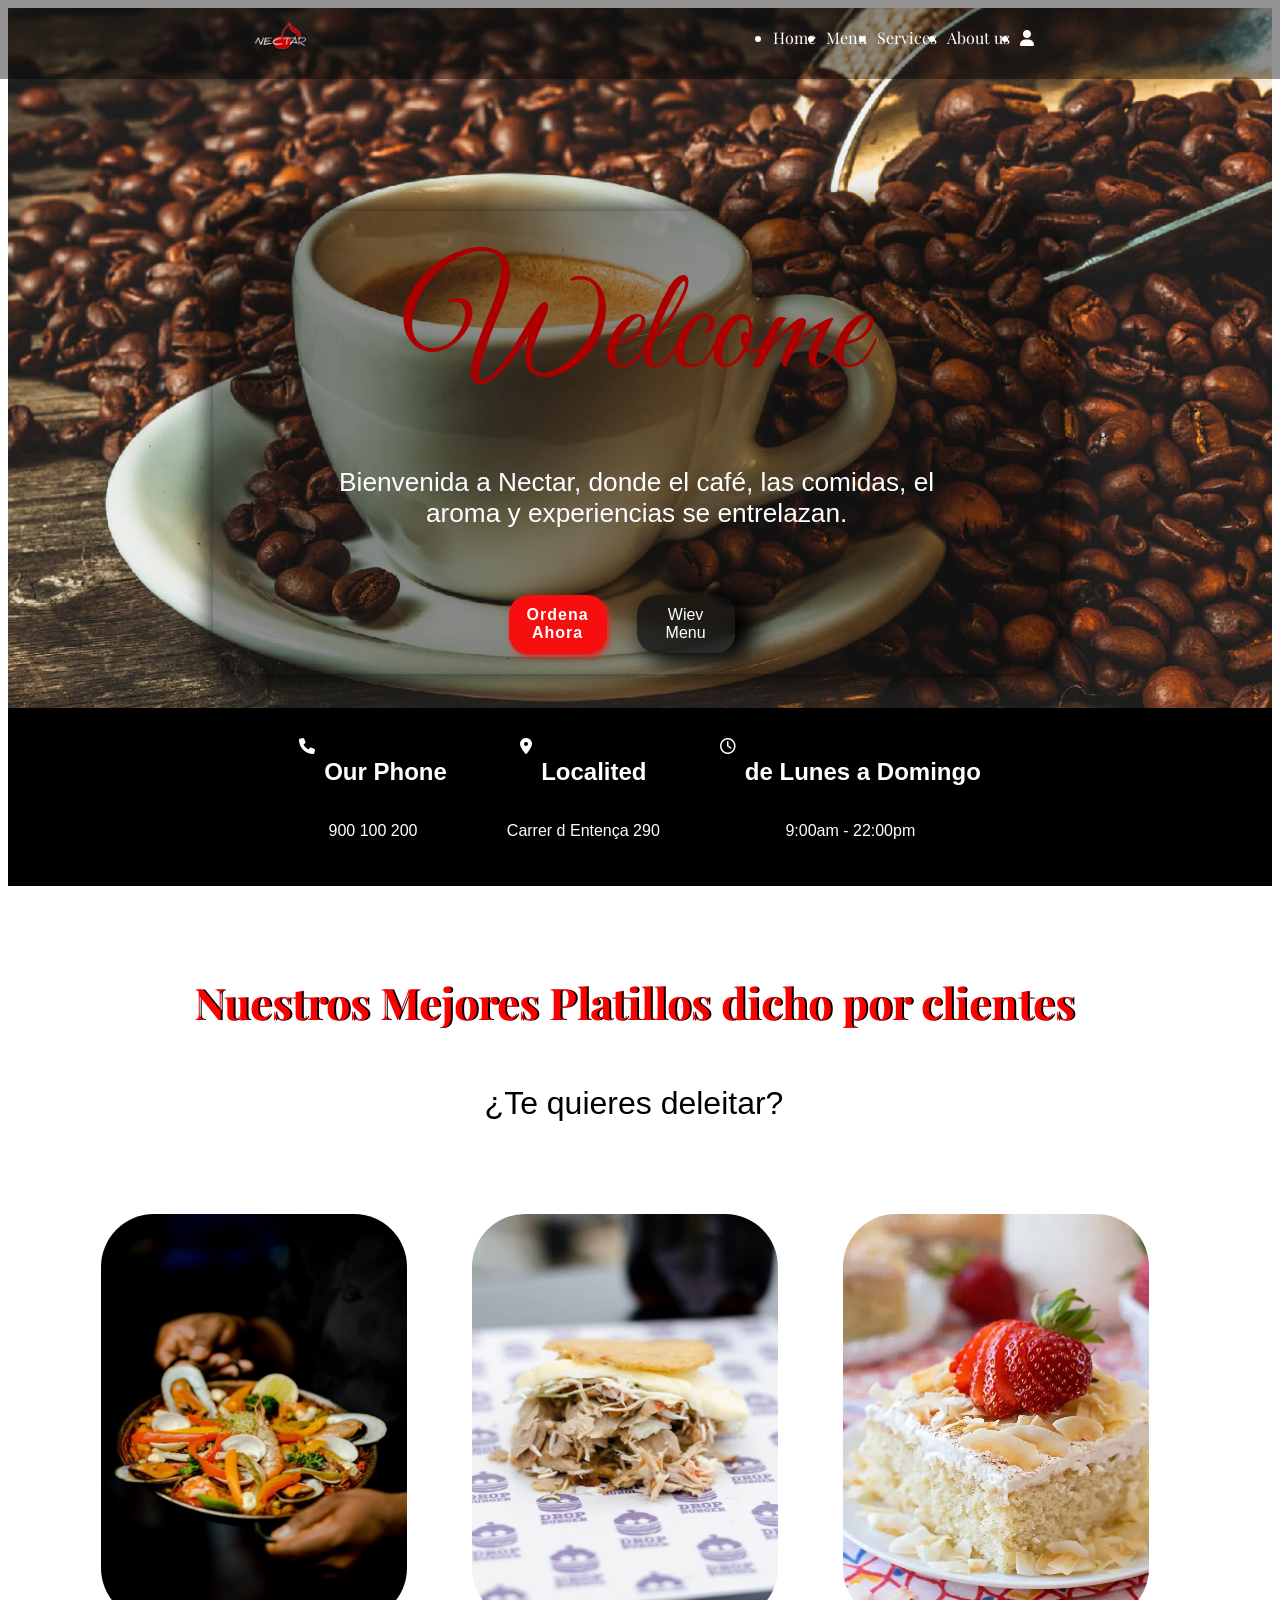
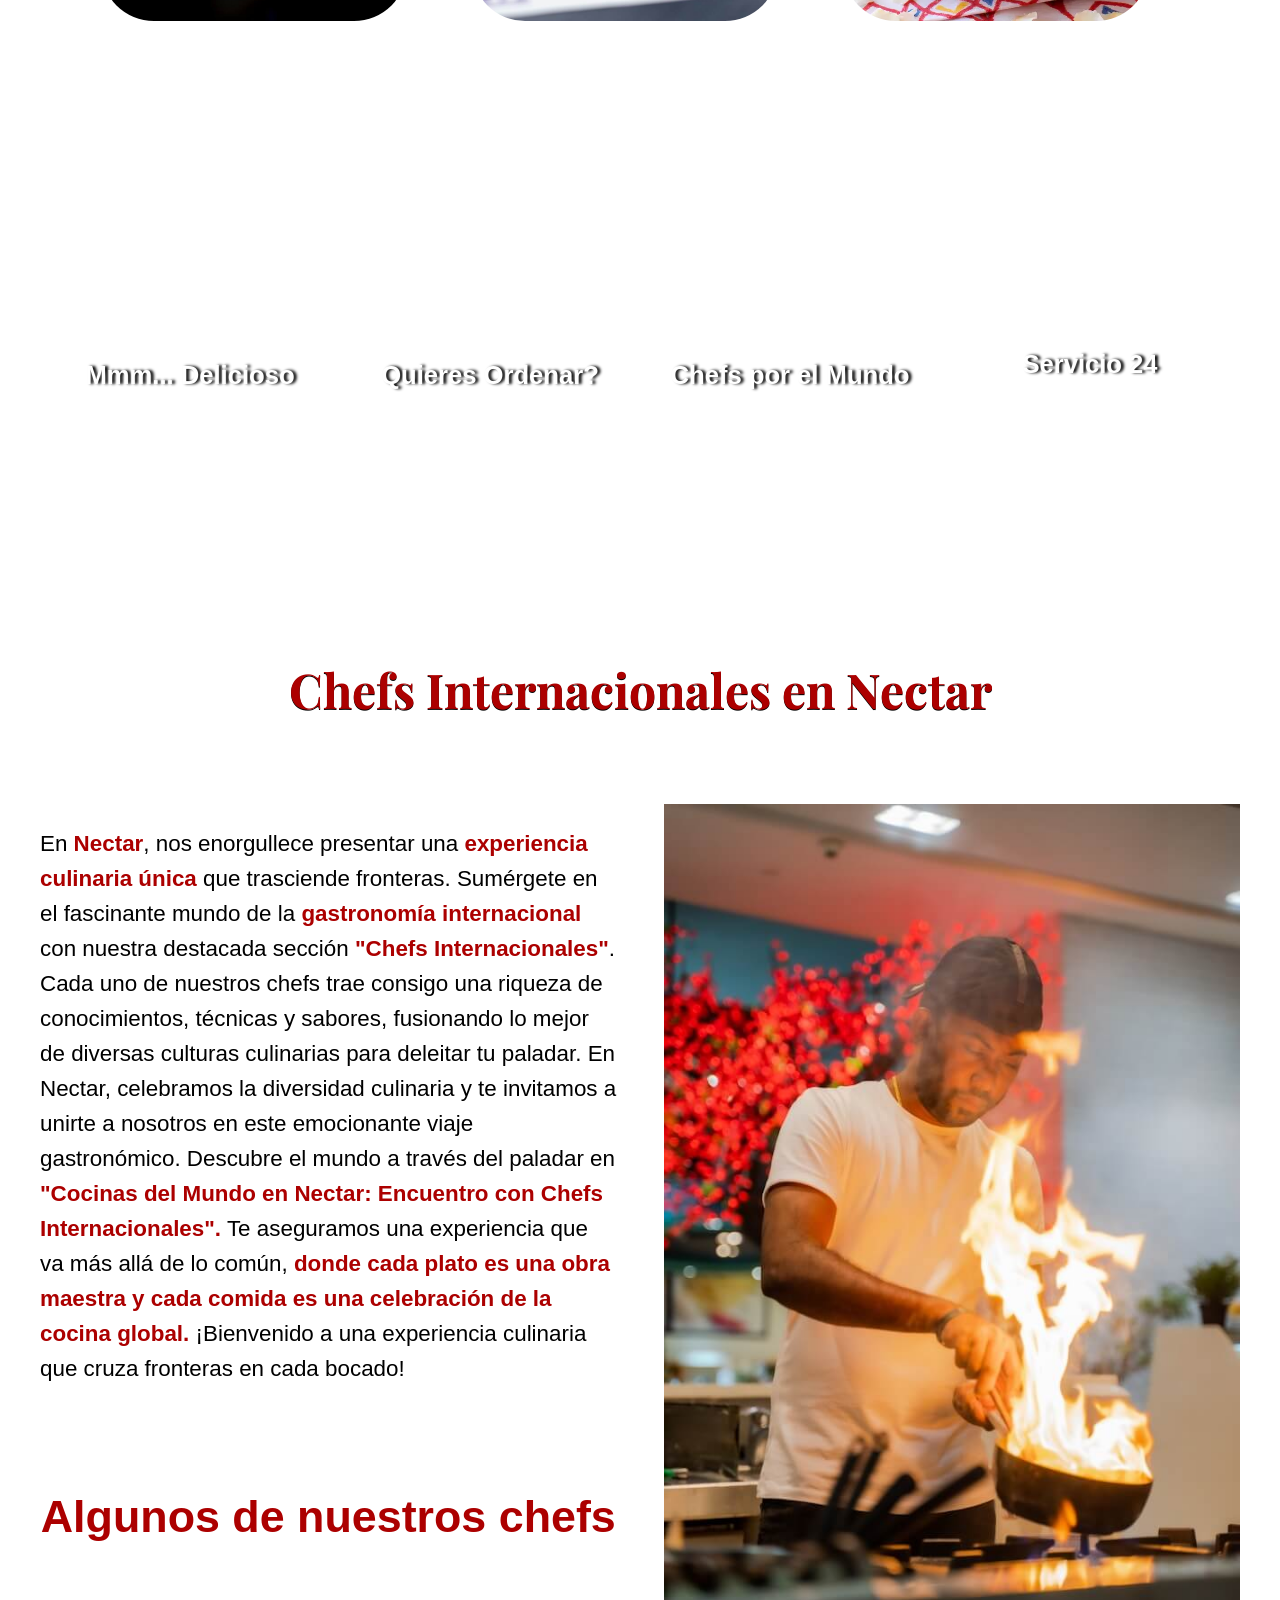
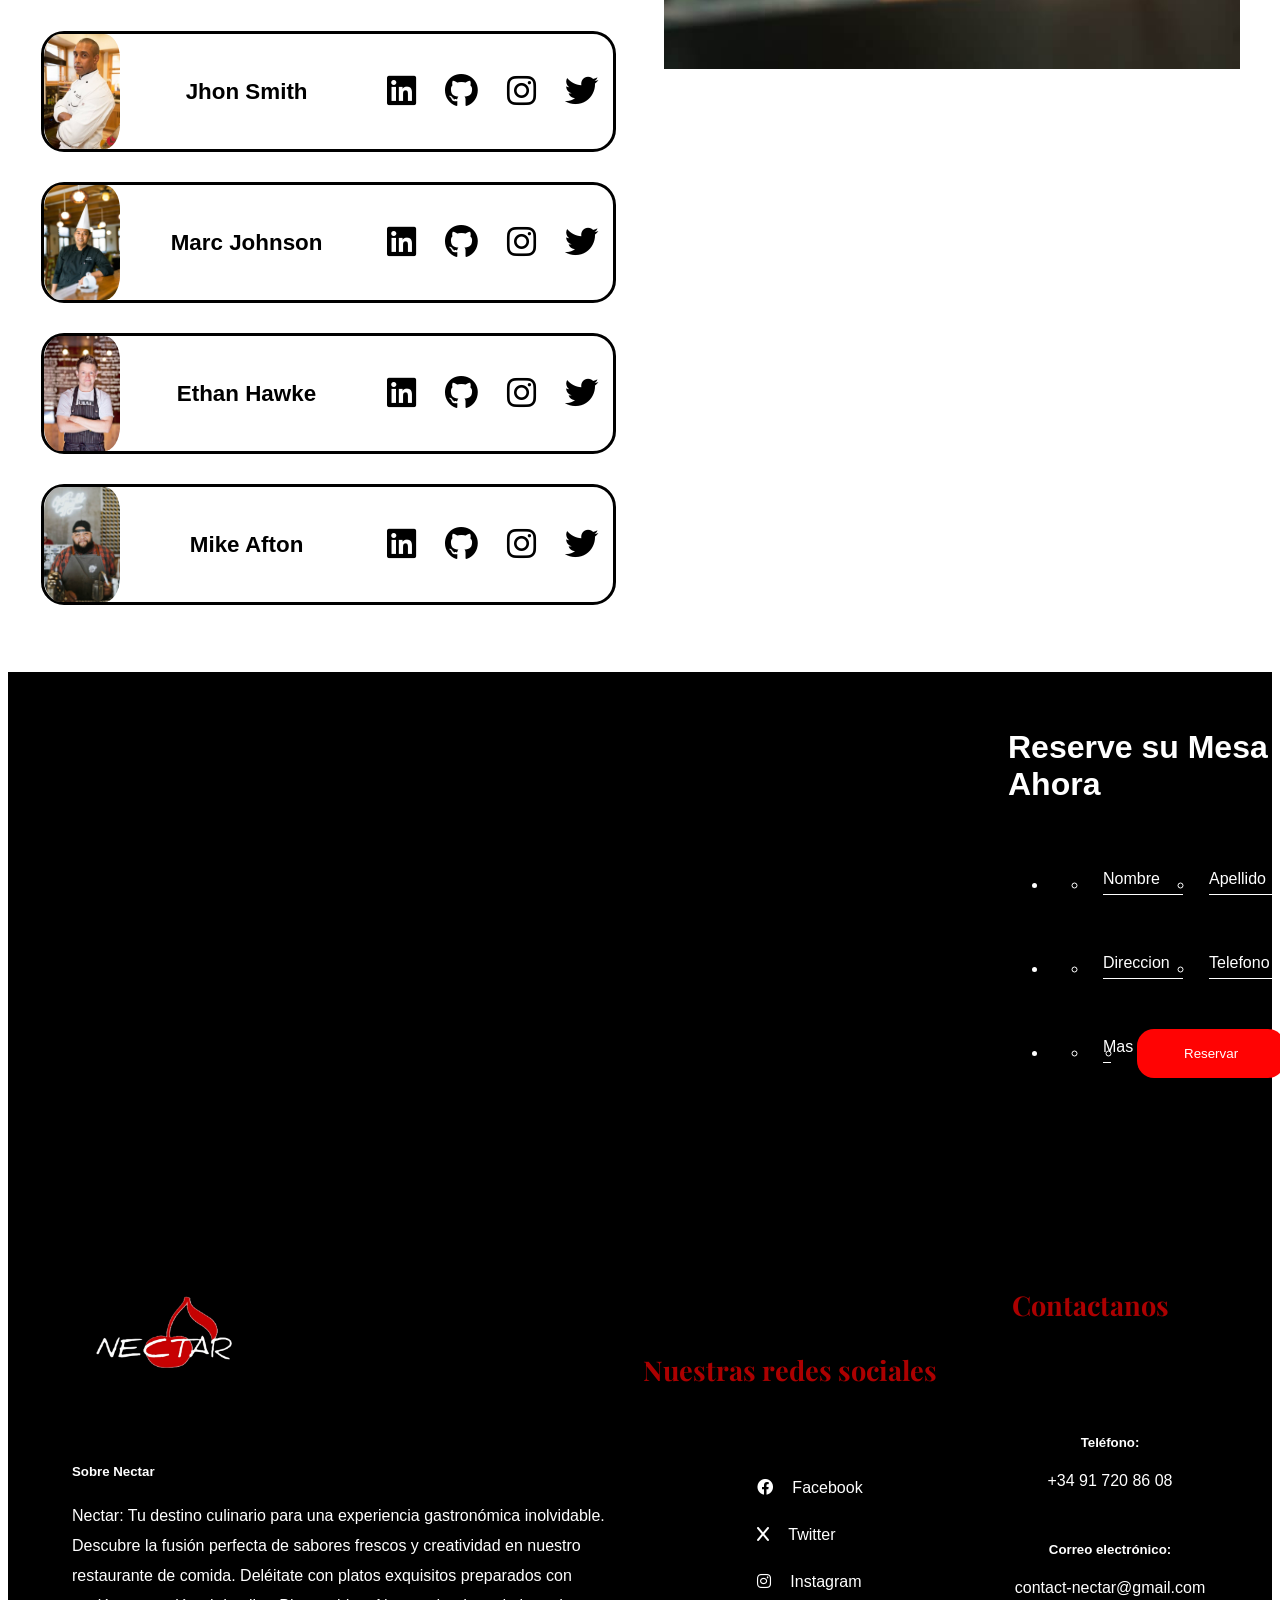
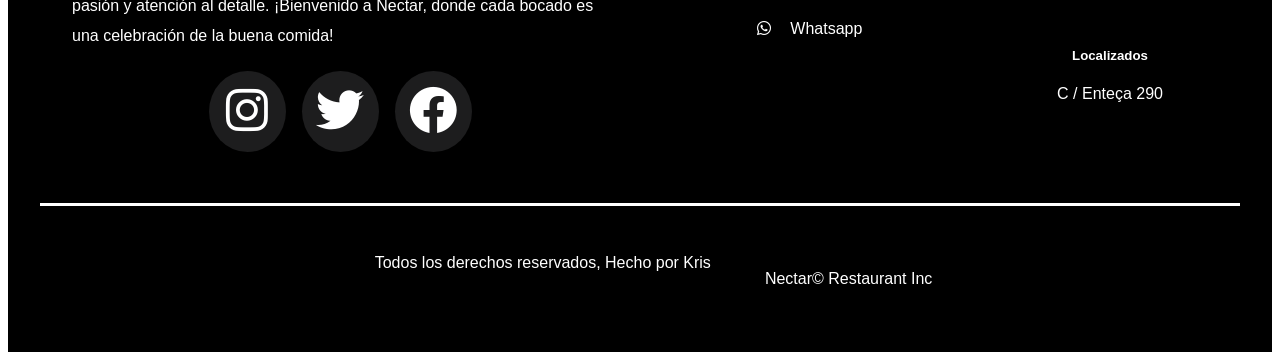
==== templates/index.html @ 34fff1be "prueba" ====
<!DOCTYPE html>
<html lang="es">
<head>
    <meta charset="UTF-8">

    <link rel="stylesheet" href="css/reset.css">

    <link rel="preconnect" href="https://fonts.googleapis.com">
    <link rel="preconnect" href="https://fonts.gstatic.com" crossorigin>
    <link href="https://fonts.googleapis.com/css2?family=Playfair+Display:ital@1&display=swap" rel="stylesheet">
    <link href="https://fonts.googleapis.com/css2?family=Great+Vibes&display=swap" rel="stylesheet">

    <link rel="stylesheet" href="https://cdnjs.cloudflare.com/ajax/libs/font-awesome/6.0.0/css/all.min.css">

    <link rel="stylesheet" href="css/style.css">

    <meta name="viewport" content="width=device-width, initial-scale=1.0">

    <link rel="icon" href="img-optimizado/cherry.png" type="image/png">

    <title>Nectar</title>

</head>
<body>
    <div id="wrapper">
        <header class="header_start">
            <div class="header_all">
                <div class="wrapper">
                    <div class="header_title_a_network">
                        <a class="h1_a" href="index.html">
                            <img class="cherry-title" src="img-optimizado/cherry_white.png" alt="title-cherry">
                        </a>    
                    </div>    
                    <div class="header_nav_bars">
                        <label for="main" class="bars-menu"> 
                            <i class="fa-solid fa-bars responsive_bar"></i>
                        </label>
                        <input type="checkbox" id="main" class="nav_input">    <!-- Menu bar on mobile view -->
                        <nav class="nav_menu">    
                            <ul>
                                <li class="list-nav-nectar"><a href="index.html" class="nav_list">Home</a></li>
                                <li class="list-nav-nectar"><a href="menu.html" class="nav_list box-list">Menu</a></li>
                                <li class="list-nav-nectar services-main-list">
                                    <a href="#" class="nav_list">Services</a>
                                    <ul class="services-submain">
                                        <li class="submain-list"><a href="ordernar.html">Ordenar</a></li>
                                        <li class="submain-list"><a href="delivery.html">Delivery</a></li>
                                    </ul>
                                </li>
                                <li class="list-nav-nectar"><a href="about-us.html" class="nav_list">About us</a></li>
                                <li class="list-nav-nectar"><i class="fa-solid fa-user"></i></li>
                            </ul>
                        </nav>     
                    </div>
                </div>
            </div>
        </header>
        <div class="hero">
            <div class="container_hero">
                <div class="box-img-hero img-carrusel">
                    <div class="overlow">
                        <div class="wrapper">
                            <div class="welcome">
                                <div class="text-hero">
                                    <span class="span-text-hero">Welcome</span>
                                    <p class="p-hero">Bienvenida a Nectar, donde el café, las comidas, el aroma y experiencias se entrelazan.</p>
                                </div>
                                <div class="buttoms-hero">
                                    <a href="ordernar.html" class="bottom-order">Ordena Ahora</a>
                                    <a href="menu.html" class="bottom-view-menu">Wiev Menu</a>
                                </div>
                            </div>
                        </div>
                    </div>
                </div>
                <div class="box-img-hero img-carrusel2">
                    <div class="overlow">
                        <div class="wrapper">
                            <div class="welcome">
                                <div class="text-hero">
                                    <span class="span-text-hero">Like</span>
                                    <p class="p-hero">
                                        ¡Caliente, Cremoso y Listo para Disfrutar en Nectar!
                                    </p>
                                </div>
                                <div class="buttoms-hero">
                                    <a href="ordenar.html" class="bottom-order">Ordena Ahora</a>
                                    <a href="menu.html" class="bottom-view-menu">Wiev Menu</a>
                                </div>
                            </div>
                        </div>
                    </div>
                </div>
                <div class="box-img-hero img-carrusel3">
                    <div class="overlow">
                        <div class="wrapper">
                            <div class="welcome">
                                <div class="text-hero">
                                    <span class="span-text-hero">Welcome</span>
                                    <p class="p-hero">¡En Nectar el Café es un Fuego de Sabor, Cremosidad y Placer.</p>
                                </div>
                                <div class="buttoms-hero">
                                    <a href="ordenar.html" class="bottom-order">Ordena Ahora</a>
                                    <a href="menu.html" class="bottom-view-menu">Wiev Menu</a>
                                </div>
                            </div>
                        </div>
                    </div>
                </div>
                <div class="box-img-hero img-carrusel4">
                    <div class="overlow">
                        <div class="wrapper">
                            <div class="welcome">
                                <div class="text-hero">
                                    <span class="span-text-hero">Remember</span>
                                    <p class="p-hero">No solo creamos café y comidas, creamos momentos. Nuestro espacio es tu refugio, donde puedes disfrutar de la calidez de la compañía o sumergirte en la serenidad de tu propio espacio.</p>
                                </div>
                                <div class="buttoms-hero">
                                    <a class="bottom-order" href="ordenar.html">Ordena Ahora</a>
                                    <a href="menu.html" class="bottom-view-menu">Wiev Menu</a>
                                </div>
                            </div>
                        </div>
                    </div>
                </div>
            </div>
        </div>
        <main class="main">
            <section class="services-nectar time-services">
                <div class="wrapper">
                    <div class="links services-day">
                        <div class="box-services phone-resum">
                            <div class="title-services-content">
                                <i class="fa-solid fa-phone"></i>
                                <h2>Our Phone</h2>
                            </div>
                            <p>900 100 200</p>
                        </div>
                        <div class="box-services localited-site">
                            <div class="title-services-content">
                                <i class="fa-solid fa-location-dot"></i>
                                <h2>Localited</h2>
                            </div>
                            <p>Carrer d Entença 290</p>
                        </div>
                        <div class="box-services clock-day">
                            <div class="title-services-content">
                                <i class="fa-regular fa-clock"></i>
                                <h2>de Lunes a Domingo</h2>
                            </div>
                            <p>9:00am - 22:00pm </p>
                        </div>
                    </div>
                </div>
            </section>
            <section class="section-food-temp">
                <div class="wrapper">
                    <div class="content-stars-slider">
                        <div class="title-slider-star">
                            <h2>Nuestros Mejores Platillos dicho por clientes</h2>
                            <p>¿Te quieres deleitar?</p>
                        </div>
                        <div class="slider-content">
                            <div id="box-1" class="box-slider">
                                <img class="image-slider-fest" src="./img-optimizado/paella-slider-s.jpg" alt="paella-gucci">
                                <div class="title-box-food">
                                    <h2>Paella</h2>
                                </div>
                            </div>
                            <div class="box-slider">
                                <img class="image-slider-fest" src="./img-optimizado/arepa-slider1.jpg" alt="arepa-venezolana">
                                <div class="title-box-food">
                                    <h2>Arepa Reina Pepeada</h2>
                                </div>
                            </div>
                            <div class="box-slider">
                                <img class="image-slider-fest" src="./img-optimizado/tres-leches-slider.webp" alt="tres leches">
                                <div class="title-box-food">
                                    <h2>Tres Leches</h2>
                                </div>
                            </div>
                            <div class="box-slider">
                                <img class="image-slider-fest" src="./img-optimizado/pizza-sliders.jpg" alt="pizza-rafael">
                                <div class="title-box-food">
                                    <h2>Pizza Mozzarela</h2>
                                </div>
                            </div>
                            <div class="box-slider">
                                <img class="image-slider-fest" src="./img-optimizado/pabellon-slider.jpg" alt="pabellon venezolano">
                                <div class="title-box-food">
                                    <h2>Pabellon Criollo </h2>
                                </div>
                            </div>
                            <div class="box-slider">
                                <img class="image-slider-fest" src="./img-optimizado/lomo-saltado-slider.jpeg" alt="lomo saltado">
                                <div class="title-box-food">
                                    <h2>Lomo Saltado</h2>
                                </div>
                            </div>
                            <div class="box-slider">
                                <img class="image-slider-fest" src="./img-optimizado/pepito-slider.jpg" alt="pepito">
                                <div class="title-box-food">
                                    <h2>Pepito Relleno</h2>
                                </div>
                            </div>
                            <div class="box-slider">
                                <img class="image-slider-fest" src="./img-optimizado/anna-tukhfatullina-food-photographer-stylist-Mzy-OjtCI70-unsplash.jpg" alt="pepito">
                                <div class="title-box-food">
                                    <h2>Pepito Relleno</h2>
                                </div>
                            </div>
                        </div>   
                    </div>
                </div>
            </section>
            <section class="services-summary">
                <div class="wrapper">
                    <div class="services">
                        <div class="box-summary">
                            <div class="box-services-img">
                                <img src="./icons/utensilio fff.png" alt=" Utensilios">
                            </div>
                            <div class="title-summary-services">
                                <h3>Mmm... Delicioso</h3>
                                <p>Los mejores platillos hecho por chef expertos</p>
                            </div>
                        </div>
                        <div class="box-summary">
                            <div class="box-services-img">
                                <img src="./icons/repartidor fff.png" alt="glovo repartidor">
                            </div>
                            <div class="title-summary-services">
                                <h3>Quieres Ordenar?</h3>
                                <p>Tenemos opcion de delivery, por toda la ciudad, y rapido</p>
                            </div>
                        </div>
                        <div class="box-summary">
                            <div class="box-services-img">
                                <img src="./icons/chef fff.png" alt="chef">
                            </div>
                            <div class="title-summary-services">
                                <h3>Chefs por el Mundo</h3>
                                <p>Chef profesionales del mundo nos deleitean con su gastronomia</p>
                            </div>
                        </div>
                        <div class="box-summary">
                            <div class="box-services-img">
                                <img src="./icons/bandeja fff.png" alt="bandeja de restaurante">
                            </div>
                            <div class="title-summary-services">
                                <h3>Servicio 24</h3>
                                <p>Atencion al cliente muy profesional, aseguramos que regresaras</p>
                            </div>
                        </div>
                        
                    </div>
                </div>
            </section>
            <section class="section-chefs">
                <div class="wrapper">
                    <h2 class="title-chef">Chefs Internacionales en Nectar</h2>
                    <article class="about-chefs">
                        <div class="text-chefs-context">
                            <p class="text-description-chefs">En <span>Nectar</span>, nos enorgullece presentar una <span>experiencia culinaria única</span> que trasciende fronteras. Sumérgete en el fascinante mundo de la <span>gastronomía internacional</span> con nuestra destacada sección <span>"Chefs Internacionales"</span>. Cada uno de nuestros chefs trae consigo una riqueza de conocimientos, técnicas y sabores, fusionando lo mejor de diversas culturas culinarias para deleitar tu paladar. En Nectar, celebramos la diversidad culinaria y te invitamos a unirte a nosotros en este emocionante viaje gastronómico. Descubre el mundo a través del paladar en <span>"Cocinas del Mundo en Nectar: Encuentro con Chefs Internacionales".</span> Te aseguramos una experiencia que va más allá de lo común, <span>donde cada plato es una obra maestra y cada comida es una celebración de la cocina global.</span> ¡Bienvenido a una experiencia culinaria que cruza fronteras en cada bocado!</p>
                            <div class="about-chefs-description">
                                <h4 class="title-description-chefs-about">Algunos de nuestros chefs </h4>
                                <div class="cards-chef-nectar">
                                    <img src="img-optimizado/chef2.jpg" alt="chef-nectar-smaller">
                                    <h4>Jhon Smith</h4>
                                    <div class="items-about-chefs">
                                        <a class="chef-reds linkending-chef" href="https://www.facebook.com/?locale=es_ES"><i class="fa-brands fa-linkedin"></i></a>
                                        <a class="chef-reds github-chefs" href="#"><i class="fa-brands fa-github"></i></a>
                                        <a class="chef-reds instragram-chef" href="#"><i class="fa-brands fa-instagram"></i></a>
                                        <a class="chef-reds twiter-chef" href="#"><i class="fa-brands fa-twitter"></i></a>
                                    </div>
                                </div>
                                <div class="cards-chef-nectar">
                                    <img src="img-optimizado/chefs2.jpg" alt="chef-nectar-smaller">
                                    <h4>Marc Johnson</h4>
                                    <div class="items-about-chefs">
                                        <a class="chef-reds linkending-chef" href="#"><i class="fa-brands fa-linkedin"></i></a>
                                        <a class="chef-reds github-chefs" href="#"><i class="fa-brands fa-github"></i></a>
                                        <a class="chef-reds instragram-chef" href="#"><i class="fa-brands fa-instagram"></i></a>
                                        <a class="chef-reds twiter-chef" href="#"><i class="fa-brands fa-twitter"></i></a>
                                    </div>
                                </div>
                                <div class="cards-chef-nectar">
                                    <img src="img-optimizado/chef3.jpg" alt="chef-nectar-smaller">
                                    <h4>Ethan Hawke</h4>
                                    <div class="items-about-chefs">
                                        <a class="chef-reds linkending-chef" href="#"><i class="fa-brands fa-linkedin"></i></a>
                                        <a class="chef-reds github-chefs" href="#"><i class="fa-brands fa-github"></i></a>
                                        <a class="chef-reds instragram-chef" href="#"><i class="fa-brands fa-instagram"></i></a>
                                        <a class="chef-reds twiter-chef" href="#"><i class="fa-brands fa-twitter"></i></a>
                                    </div>
                                </div>
                                <div class="cards-chef-nectar">
                                    <img src="img-optimizado/chef4.jpg" alt="chef-nectar-smaller">
                                    <h4>Mike Afton</h4>
                                    <div class="items-about-chefs">
                                        <a class="chef-reds linkending-chef" href="#"><i class="fa-brands fa-linkedin"></i></a>
                                        <a class="chef-reds github-chefs" href="#"><i class="fa-brands fa-github"></i></a>
                                        <a class="chef-reds instragram-chef" href="#"><i class="fa-brands fa-instagram"></i></a>
                                        <a class="chef-reds twiter-chef" href="#"><i class="fa-brands fa-twitter"></i></a>
                                    </div>
                                </div>
                            </div>    
                        </div>
                        <aside>
                            <img class="chef-principal" src="./img-optimizado/chef1.jpg" alt="chef de nectar">
                        </aside>
                    </article>
                </div>
            </section>
            <section class="reserve">
                <div class="maps-nectar">
                    <iframe src="https://www.google.com/maps/embed?pb=!1m18!1m12!1m3!1d95689.02672900232!2d2.172518399999991!3d41.45479680000001!2m3!1f0!2f0!3f0!3m2!1i1024!2i768!4f13.1!3m3!1m2!1s0x12a4987f7c171639%3A0xcfa9069e4be322d5!2sEscola%20Espai!5e0!3m2!1ses-419!2ses!4v1708768257632!5m2!1ses-419!2ses" width="1000px" height="380px" style="border:0;" allowfullscreen="" loading="lazy" referrerpolicy="no-referrer-when-downgrade"></iframe>
                </div>
                <div class="wrapper">
                    <div class="book-a-table">
                        <div class="form-appointer">
                            <h2 class="title-reserva ">Reserve su Mesa Ahora</h2>
                            <form class="formulary" action="registrer.php">
                                <ul class="form-ul">
                                    <li class="div-name">
                                        <ul class="ul-items-form">
                                            <li class="form_ul_li">
                                                <input type="text" name="nombre" id="nombre" required/>
                                                <label for="nombre">Nombre</label>
                                            </li>
                                            <li class="form_ul_li">
                                                <input type="text" name="apellido" id="apellido" required/>
                                                <label for="apellido">Apellido</label>
                                            </li>
                                        </ul>
                                    </li>
                                    <li class="div-email-phone">
                                        <ul class="ul-items-form">
                                            <li class="form_ul_li">
                                                <input type="text" name="direccion" id="direccion"  required/>
                                                <label for="direccion">Direccion</label>
                                            </li>
                                            
                                            </li>
                                            <li class="form_ul_li">
                                                <input type="text" name="telefono" id="telefono" required/>
                                                <label for="telefono">Telefono</label>
                                            </li>
                                        </ul>
                                    </li>
                                    <li class="div-messege">
                                        <ul class="ul-items-form">
                                            <li class="form_ul_li">
                                                <input type="text" name="messege" id="messege" required>
                                                <label for="messege">Mas</label>
                                            </li>
                                            <li class="submit">
                                                <input class="f" type="submit" value="Reservar">
                                            </li>
                                        </ul>
                                    </li>
                                </ul>
                            </form>
                        </div>
                    </div>
                </div>
            </section>
        </main>
        <footer class="footer">
            <div class="copy_nectar about nectar footer-top">
                <div class="wrapper">
                    <div class="logo-footer">
                        <img src="img-optimizado/cherry_white.png" alt="logo nectar restaurante">
                        <section class="about-nectar">
                            <h5>Sobre Nectar</h5>
                            <p>Nectar: Tu destino culinario para una experiencia gastronómica inolvidable. Descubre la fusión perfecta de sabores frescos y creatividad en nuestro restaurante de comida. Deléitate con platos exquisitos preparados con pasión y atención al detalle. ¡Bienvenido a Nectar, donde cada bocado es una celebración de la buena comida!</p>
                            <div class="links-footer">
                                <a class="chef-reds instragram-chef" href="#"><i class="fa-brands fa-instagram"></i></a>
                                <a class="chef-reds twiter-chef" href="#"><i class="fa-brands fa-twitter"></i></a>
                                <a class="chef-reds twiter-chef" href="#"><i class="fa-brands fa-facebook"></i></a>
                            </div>
                        </section>
                    </div>
                    <section class="footer-links-red">
                        <div class="title-links-about">
                            <h5 class="footer-title about-nectar">Nuestras redes sociales</h5>
                        </div>
                        <ul class="links-about-us-nectar">
                            <li class="items-links-reds"><i class="fa-brands fa-facebook"></i><a href="#">Facebook</a></li>
                            <li class="items-links-reds"><i class="fa-solid fa-x"></i><a href="#">Twitter</a></li>
                            <li class="items-links-reds"><i class="fa-brands fa-instagram"></i><a href="#">Instagram</a></li>
                            <li class="items-links-reds"><i class="fa-brands fa-whatsapp"></i><a href="#">Whatsapp </a></li>
                        </ul>
                    </section>
                    <section class="info-nectar">
                        <div class="title-footer-nectar-info">
                            <h5 class="footer-title info-title">Contactanos</h5>
                        </div>
                        <ul class="list-info-customer">
                            <li class="info-nectar li-items">
                                <h5 class="phone-nectar-items">Teléfono:</h5>
                                <a href="#">+34 91 720 86 08</a>
                            </li>
                            <li class="info-nectar li-items">
                                <h5 class="email-nectar-items">Correo electrónico:</h5>
                                <a href="#">contact-nectar@gmail.com</a>
                            </li>
                            <li class="info-nectar li-items">
                                <h5 class="ubication-nectar-items">Localizados</h5>
                                <a href="#">C / Enteça 290</a>
                            </li>
                        </ul>
                    </section>
                </div>
            </div>
            <div class="footer-bottom">
                <div class="wrapper">
                    <p></p>Todos los derechos  reservados, Hecho por Kris</p>
                    <p>Nectar&#169; Restaurant Inc</p>
                </div>
            </div>
        </footer>
    </div>    
</body>
</html>
---- templates/css/style.css ----
:root {
    --color-nectar: #ac0000;
    --fuente-title: 'Playfair Display', serif;
    --fuente-nectar: "Great Vibes", cursive;;
}
/* ----------------OPTIONS GENERALS--------------------- */

body {
    font-family:"Poppins", Arial, sans-serif;
    font-size: 1em;
    background-color: #fff;
}

.wrapper {
    max-width: 1200px;
    margin: 0 auto;
}

img {
    max-width: 100%;
}

a {
    text-decoration: inherit;
    color: inherit;
    display: block;
}

/* <------------------ HEADER  ----------------------> */
.header_start{font-family: var(--fuente-title), serif;}
.cherry-title {width: 75px;}

.header_all {
    position: absolute;
    top: 0;
    left: 0;
    right: 0;
    margin: 0 auto;
    z-index: 4;
    background: #0000006b;
    color: #fff;
}

.header_all > .wrapper {
    display: flex;
    align-items: center;
    justify-content: space-around;
}

.responsive_bar, .nav_input {
    display: none;
}

.nav_menu > ul {
    display: flex;
    gap: 10px;
    box-sizing: border-box;
}

.services-main-list {
    position: relative;
}

.services-submain {
    position: absolute;
    top: 20px;
    left: -12px;
    display: none;
    background: #0000006b;
    padding: 15px;
    box-sizing: content-box;
    transition: .3s ;
}

.services-main-list:hover > .services-submain{
    display: block;
}

.submain-list {
    margin: 14px 0;
}

.nav_list {
    box-sizing: border-box;
}
.list-nav-nectar {
    box-sizing: border-box;
    border-bottom: 4px solid rgba(0,0,0,0);
    transition: .3s;
}
.list-nav-nectar:hover {
    border-bottom: var(--color-nectar) 4px solid;
}

/* <---------------------- END HEADER----------------------> */

/* <------------------ HERO ----------------------> */
.hero{
    position: relative;
    height: 700px;
    overflow: hidden;
}

/* <---------------------- CARRUSEL ----------------------> */

.container_hero {
    display: flex;
    animation: slider 20s infinite alternate ease-in-out;
    width: 400%;
}

.box-img-hero {position: relative;}

.img-carrusel, .img-carrusel2, .img-carrusel3, .img-carrusel4 {
    background-repeat: no-repeat;
    background-size: cover;
    height: 730px;
    background-position: center center;
    width: 100%;
}
.img-carrusel {background-image: url('../img-optimizado/cafe-hero.jpg');}
.img-carrusel2{background-image: url('../img-optimizado/backg.jpg');}
.img-carrusel3 {background-image: url('../img-optimizado/bg_3.jpg');}
.img-carrusel4 {background-image: url('../img-optimizado/cover4.jpg');}

.overlow {
    position: absolute;
    top: 203px;
    left: 205px;
    right: 0;
    bottom: 0;
    text-align: center;
}

    @keyframes slider {
        0% {margin-left: 0;}
        20% {margin-left: 0;}
        25% {margin-left: -100%;}
        45% {margin-left: -100%;}
        50% {margin-left: -200%;}
        70% {margin-left: -200%;}
        75% {margin-left: -300%;}
        100% {margin-left: -300%;}
    }
        /* <--------------------END CARRUSEL -------------------> */

.welcome {
    background-color: #0000006b;
    width: 80%;
    -webkit-box-shadow: 1px 1px 23px 6px rgba(0,0,0,0.76);
    -moz-box-shadow: 1px 1px 23px 6px rgba(0,0,0,0.76); 
    box-shadow: 1px 1px 23px 6px rgba(0,0,0,0.76);
    border-radius: 44px;
    padding-top: 2em;
}

.span-text-hero {
    font-family:var(--fuente-nectar) ;
    text-align: center;
    color:var(--color-nectar);
    font-size: 9em;
}

.p-hero, .description_main {
    font-size: 1.64em;
    color: #fff;
    padding: 17px 100px;
}

.buttoms-hero {
    color: #fff;
    display: flex;
    align-items: center;
    justify-content: center;
}

.bottom-order, .bottom-view-menu {
    width: 76px;
    padding: 11px;
    border-radius: 20px;
    margin: 23px 30px 21px 0;
}

.bottom-order {
    background-color: #f70e0e;
    box-shadow: 0px 2px 0 #d6251f, 2px 4px 6px #e02a24;
    font-weight: 900;
    letter-spacing: 1px;
    -webkit-transition: all 150ms linear;
    transition: all 150ms linear;
}

.bottom-order:hover {
    background: #e02c26;
    box-shadow: 1px 1px 2px rgba(255, 255, 255, 0.2);
    color: #ec817d;
    text-decoration: none;
    text-shadow: -1px -1px 0 #c2211c;
    -webkit-transition: all 250ms linear;
    transition: all 250ms linear;
}

.bottom-view-menu {
    -webkit-box-shadow:  14px 5px 25px 6px rgba(0,0,0,1);
    -moz-box-shadow:  14px 5px 25px 6px rgba(0,0,0,1);
    background-color: #090c0eb8;
    box-shadow: 14px 5px 25px 6px rgba(0,0,0,1);

}

/* <--------------------------- END HERO --------------------> */

/* <-------------------------- MENU ---------------------------> */


.services-nectar {
    background-color: #000;
    color: #fff;
}

.services-nectar > .wrapper, .links {
    display: flex;
    justify-content: space-evenly;
    gap: 60px
}

.title-services-content {
    display: flex;
    gap: 9px;
    margin-bottom: 12px;
    justify-content: center;
}

.box-services p {text-align: center;}
.links { padding: 30px 0;}

/* <-----------section slider imgs-food  ---------->*/

.content-stars-slider {
    width: 99%;
    padding: 1em 0 5em;
}

.title-slider-star { text-align: center; font-size: 2em; padding: 3% 0 5%;}
.title-slider-star h2 {
    font-family: var(--fuente-title);
    padding-bottom: 18px;
    color: #f00;
    text-shadow: 2px 0px black;
    font-size: 1.35em;
}

.slider-content {
    display:  grid;
    overflow: hidden;
    grid-template-columns: repeat(8, 354px);
    grid-gap: 17px;
    margin: 0 30px;
}

.box-slider {
    padding: 0 17px;
    margin-left: 14px;
    position: relative;
    animation: slider-images 10s ease-in-out infinite alternate;
}

.image-slider-fest {
    width: 100%;
    border-radius: 53px;
    max-width: 400px;
    height: 407px;

}

@keyframes slider-images {
    0%{transform: translateX(0%);}
    10%{transform: translateX(-100%);}
    20%{transform: translateX(-100%);}
    30%{transform: translateX(-223%);}
    40%{transform: translateX(-223%);}
    50%{transform: translateX(-332%);}
    60%{transform: translateX(-332%);}
    70%{transform: translateX(-430%);}
    80%{transform: translateX(-430%);}
    90%{transform: translateX(-0%);}
    100%{transform: translateX(-0%);}
}

.title-box-food {
    display: none;
    position: absolute;
}

/* <--------------- Text Food -------------------- > */

.box-slider:hover > .title-box-food {
    display: flex;
    position: absolute;
    font-size: 1.23em;
    color: var(--color-nectar);
    background-color: #00000066;
    top: 0;
    width: 90%;
    height: 408px;
    z-index: 1;
    border-radius: 14%;
    align-items: flex-end;
    transition: 0s ease;
}

.title-box-food h2 {
    padding-left: 7px;
    font-size: 3em;
    padding-bottom: 16px;
    font-family: var(--fuente-title);
    text-shadow: 3px 5px #000;
}

/* <------------------ Services Parallax ------------------> */
.title-summary-services h3{ font-size: 1.6em; text-shadow: 3px 0px 3px black; padding-bottom: 4px;}
.title-summary-services p{ font-size: 1.2em; }

.services-summary {
    background-image: url('../img-optimizado/robbie-down-LI8inyHnm_A-unsplash.jpg');
    background-repeat: no-repeat;
    background-size: cover;
    background-attachment: fixed;
    background-position: 50% 50%;
}

.services {
    display: flex;
    justify-content: space-evenly;
    padding: 5em 0;
}

.box-summary {
    display: flex;
    flex-flow: column wrap;
    justify-content: center;
    align-items: center;
    color: #fff;
    text-align: center;
    width: 100%;
}

.box-services-img {
    padding: 14px;
    margin-bottom: 13px;
}

.box-services-img img{
    width: 95px;
}


/* <------------ Chefs ----------------> */

.about-chefs {
    display: grid;
    grid-template-columns: 1fr 1fr;
    column-gap: 47px;
}

.title-chef {
    font-family: var(--fuente-title);
    font-size: 3em;
    color: var(--color-nectar);
    text-align: center;
    padding: 2.7rem 0;
    text-shadow: 0px 1px black;
    font-weight: bold;
}

.chefs-header {    grid-column: 1 / -1;}

.text-chefs-context {
    font-size: 1.4em;
}

.text-description-chefs {line-height: 35px;}
.text-description-chefs > span{color: var(--color-nectar); font-weight: bold;}

.about-chefs-description {
    text-align: center;
    display: flex;
    flex-wrap: wrap;
    flex-direction: column;
    width: 100%;
    align-content: center;
    /* align-items: center; */
    justify-content: center;
    gap: 30px;
    margin-top: 2em;
    padding-bottom: 3em;
}

.cards-chef-nectar {
    display: flex;
    align-items: center;
    gap: 41px;
    border: 3px solid #000;
    border-radius: 23px;
    justify-content: space-between;
}

.title-description-chefs-about {font-size: 2em; color: var(--color-nectar);}

.cards-chef-nectar > img {
    height: 115px;
    border-radius: 21%;
}

.items-about-chefs {
    display: flex;
    font-size: 1.5em;
    gap: 29px;
    margin: 0 14px;
}

.chef-reds > i { transition: .3s;}

.items-about-chefs .chef-reds:first-child > i:hover {
    transition: .3s;
    background-color: #fff;
    color: #0a6eb7;
}

.items-about-chefs .chef-reds:nth-child(3) > i:hover{
    background: rgb(131,58,180);
    background: linear-gradient(166deg, rgba(131,58,180,1) 0%, rgba(253,29,29,1) 62%, rgba(252,176,69,1) 100%);
    transition: .3s;
    color: #fff;
    width: 31px;
    border-radius: 10px;
}

.items-about-chefs .chef-reds:nth-child(4) > i:hover {
    color: #fff;
    transition: .3s;
    background-color: #0a6eb7;
}

/* <---------------- Mini Reservas ----------------------> */

.form-ul {
    display: flex;
    justify-content: center;
    flex-direction: column;
    gap: 20px;
    
}

.form_ul_li {position: relative; padding: 10px; }

.form_ul_li input {
    background: transparent;
    border: none;
    width: 100%;
    outline: none;
    border-bottom: 1px solid #fff;
    color: #fff;
}

.wrapper .form_ul_li label {
    position: absolute;
    top: 0;
    left: 15px;
    padding: 10px 0;
    font-size: 16px;
    color: #fff;
    pointer-events: none;
    transition: .5s;
}
  
.wrapper .form_ul_li input:focus ~ label,
.wrapper .form_ul_li input:valid ~ label {
    top: -20px;
    left: 0;
    color: var(--color-nectar);
    font-size: 12px;
}

.ul-items-form { display: flex;}

.ul-items-form > li {padding: 16px 15px 29px;}

.title-reserva {
    font-size: 2em;
    padding: 30px 0;
}

.submit input {
    padding: 17px 47px;
    margin-top: -23px;
    outline: none;
    border-radius: 17px;
    border: none;
    background: #ff0303;
    color: #fff;
    cursor: pointer;
}

/* <------------- END MAIN --------------> */
/* <------------- FOOTER -------------------> */

.footer {
    background-color: #000;
    color: #fff;
}

.copy_nectar {padding: 51px 0;}

.copy_nectar > .wrapper {
    display: grid;
    grid-template-columns: 2fr 1fr 1fr;    
}

.logo-footer > img {
    width: 200px;
}

.footer-links-red{
    display: flex;
    align-items: center;
    flex-direction: column;
    justify-content: center;
}

.items-links-reds {
    display: flex;
    gap: 19px;
    margin: 29px 0;
}

.footer-title {font-size: 1.7em; font-family: var(--fuente-title); color: var(--color-nectar); font-weight: bold;} 

.info-nectar {
    display: flex;
    flex-direction: column;
    justify-content: center;
    align-items: center;
}

.li-items {margin: 29px 0px;}

.footer-bottom .wrapper{
    border-top: 3px solid;
    display: flex;
    padding: 3em 0;
    justify-content: center;
    gap: 27px;
}

.reserve {
    display: flex;
    padding: 0 0 4em;
    background-color: #000;
    color: #fff;
}

.logo-footer {
    margin: 0 2em;
}

.about-nectar p {
    line-height: 30px;
}

.links-footer {
    display: flex;
    justify-content: center;
    gap: 1em;
    margin-top: 20px;
}

.links-footer a {
    font-size: 3em;
    background: #1d1d1e;
    width: 77px;
    text-align: center;
    padding: 13px 0;
    border-radius: 50%;
}

@media only screen and (max-width: 767px) {
    .header_all {position: fixed; }
    .nav_menu {
        position: fixed;
        background: #000;
        width: 100%;
        top: 77px;
        left: 0;
        bottom: 0;
        clip-path: polygon(0 0, 100% 0, 100% 0, 0 0);
        transition: clip-path .6s;
    }

    .nav_menu > ul{
        flex-flow: column;
        justify-content: center;
        align-items: center;
        padding: 20px 0 0; 
        text-align: center;
    }

    .nav_list {padding: 1.4em 0;} 

    .responsive_bar {
        display: block;
        cursor: pointer;
        font-size: 2em;
    }

    .nav_input:checked + .nav_menu {
        background-color: #000;
        clip-path: polygon(0 0, 100% 0, 100% 99%, 0 99%);
        transition: clip-path .4s;
    }
    .chef-principal {display: none;}

    .container_hero {background-position: 50% 50%;}
    .img-carrusel, .img-carrusel2, .img-carrusel3, .img-carrusel4 {background-position: 38% 38% !important;}
    .p-hero {padding: 40px 0;}
    .overlow { left: 5px; width: 99%; }
    .welcome {margin: 0 auto;}
    .span-text-hero{font-size: 5em;}
    .services-nectar > .wrapper, .links{flex-direction: column;}
    .services {flex-direction: column;}
    .about-chefs {grid-template-columns: 1fr; padding: 1.3em;}
    .cards-chef-nectar {margin: 29px 11px;; flex-direction: column;}
    .about-chefs-description {margin: 0 auto; flex-direction: row;}
    .box-slider {animation: none; margin: 0 auto;}
    .image-slider-fest {width: 300px;}
    .items-about-chefs {gap: 19px;}
    .maps-nectar iframe {width: 100% !important;}
    .cards-chef-nectar > img { border-radius: 0 ; height: 211px; width: 100%; border-top-right-radius: 10%; border-top-left-radius: 10%;}
    .copy_nectar > .wrapper {grid-template-columns: 1fr; grid-gap: 2em;}
    .slider-content {grid-template-columns: repeat(auto-fit, minmax(300px,1fr))}
    .reserve {flex-direction: column;}
    iframe {width: 100% !important;}
    .logo-footer {
        display: flex;
        flex-direction: column;
        justify-content: center;
        align-items: center;
    }
}

@media only screen and (min-width: 768px) and (max-width: 1204px) {
	.span-text-hero {font-size: 7em;}
    .maps-nectar iframe {width: 60vw !important;}
    .slider-content {
        overflow: scroll;
        margin: 0;
    }
    .box-slider {animation: none;}
    .welcome {margin: 0 auto;}
    .overlow {left: 0;}
    .about-chefs {grid-template-columns: 1fr;}
    .chef-principal {display: none;}
    .text-chefs-context {margin: 0 44px;}
}
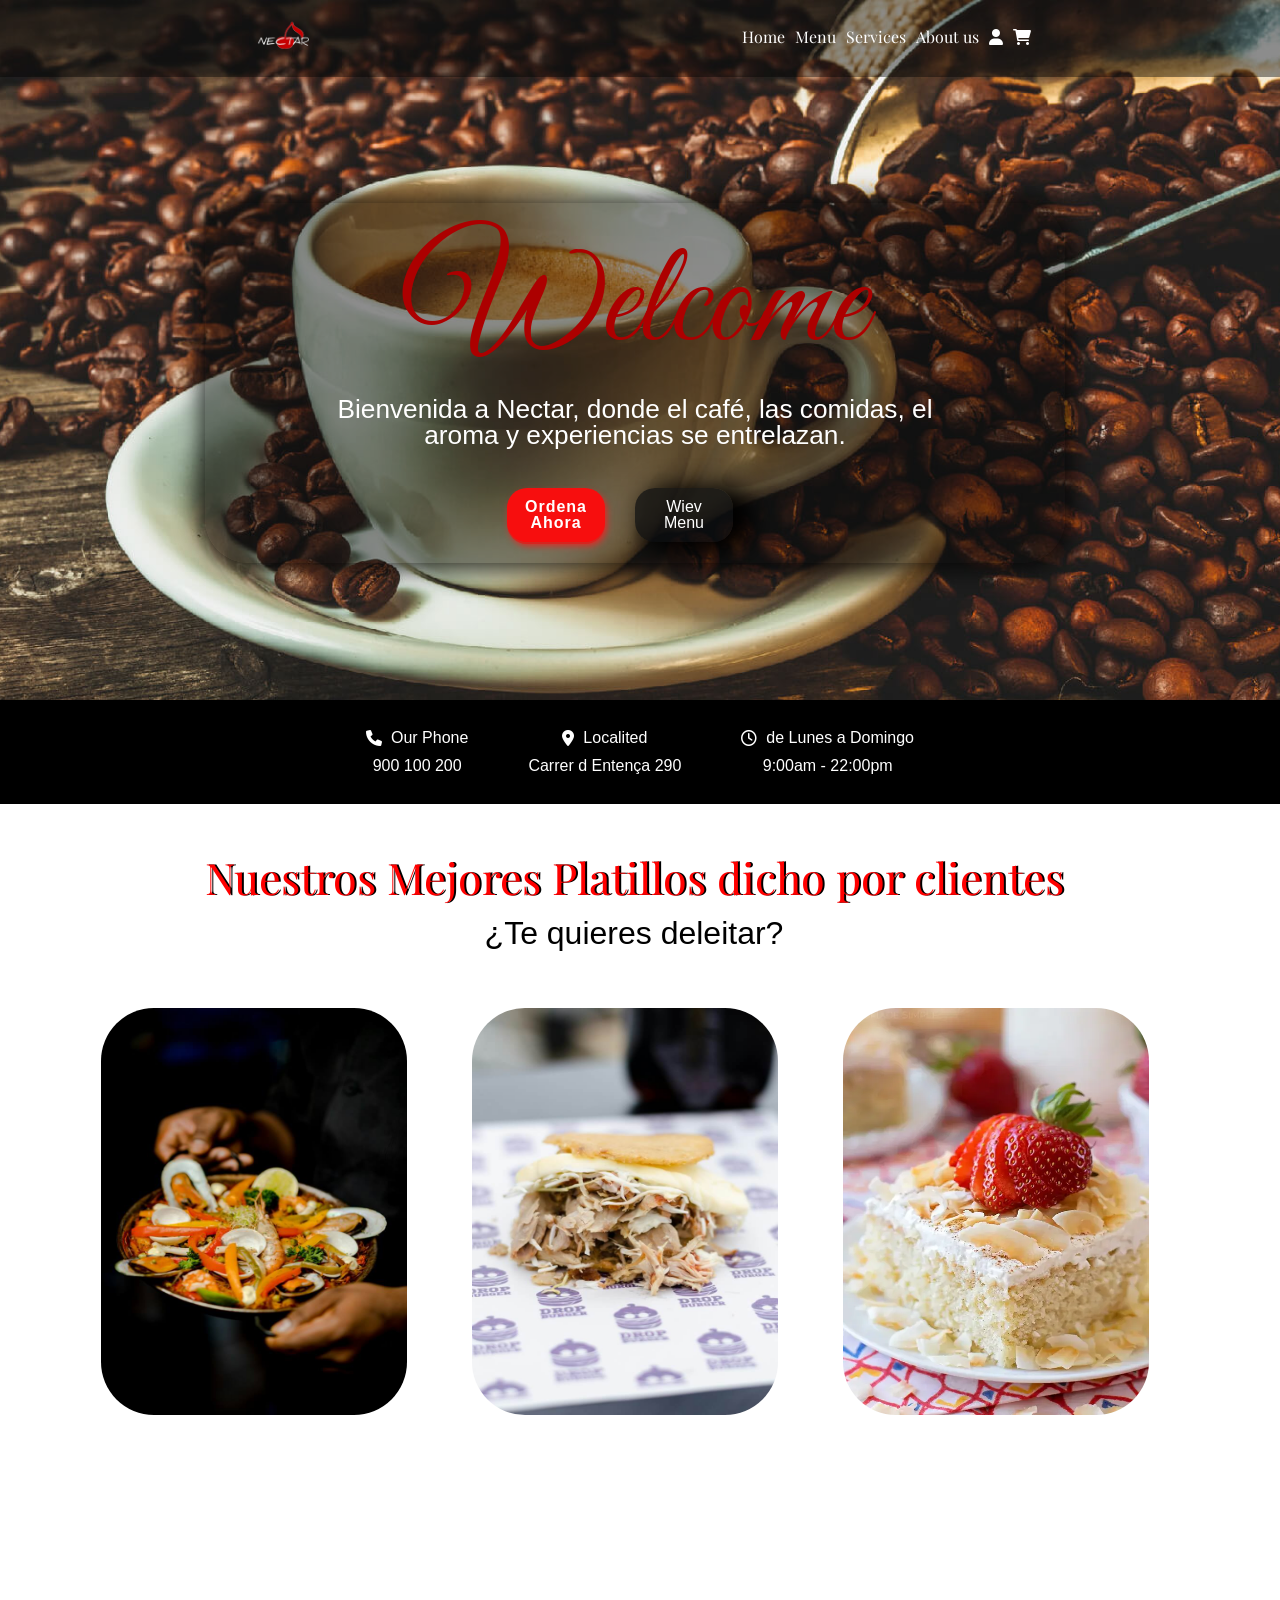
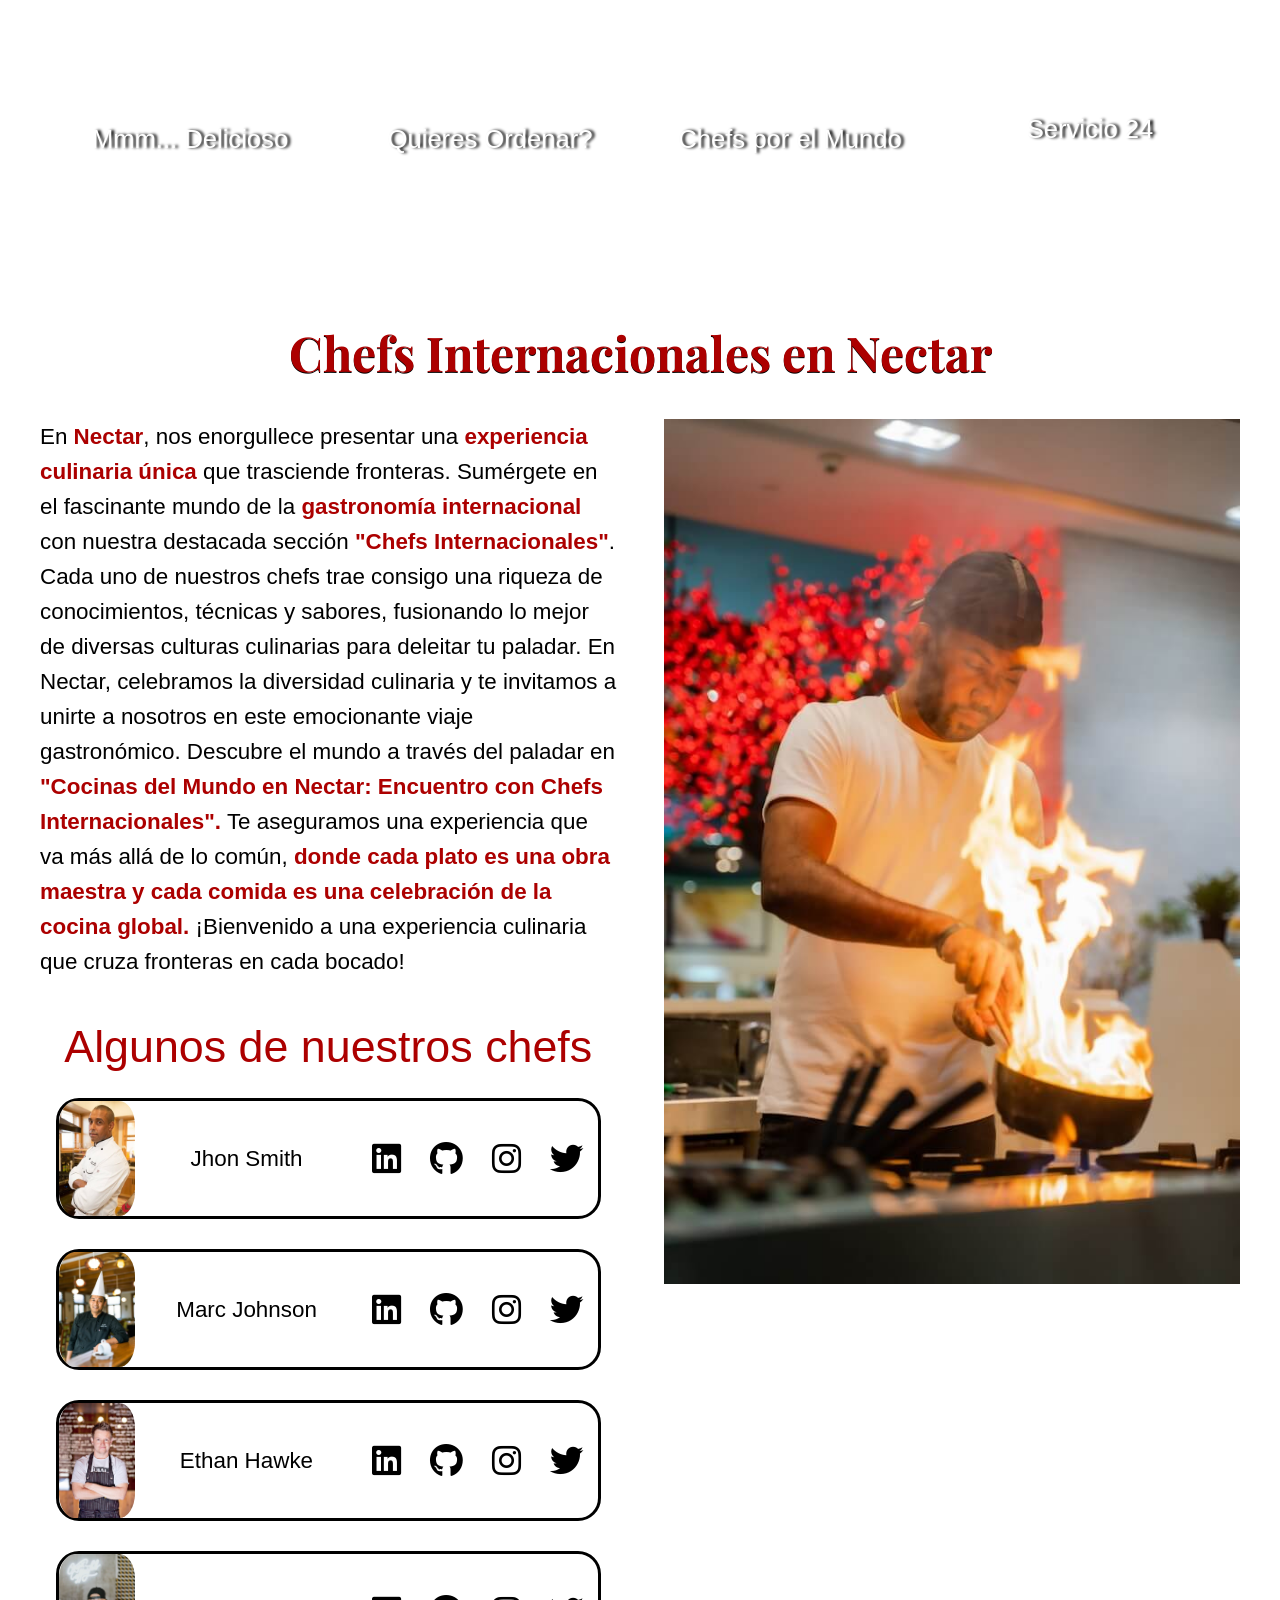
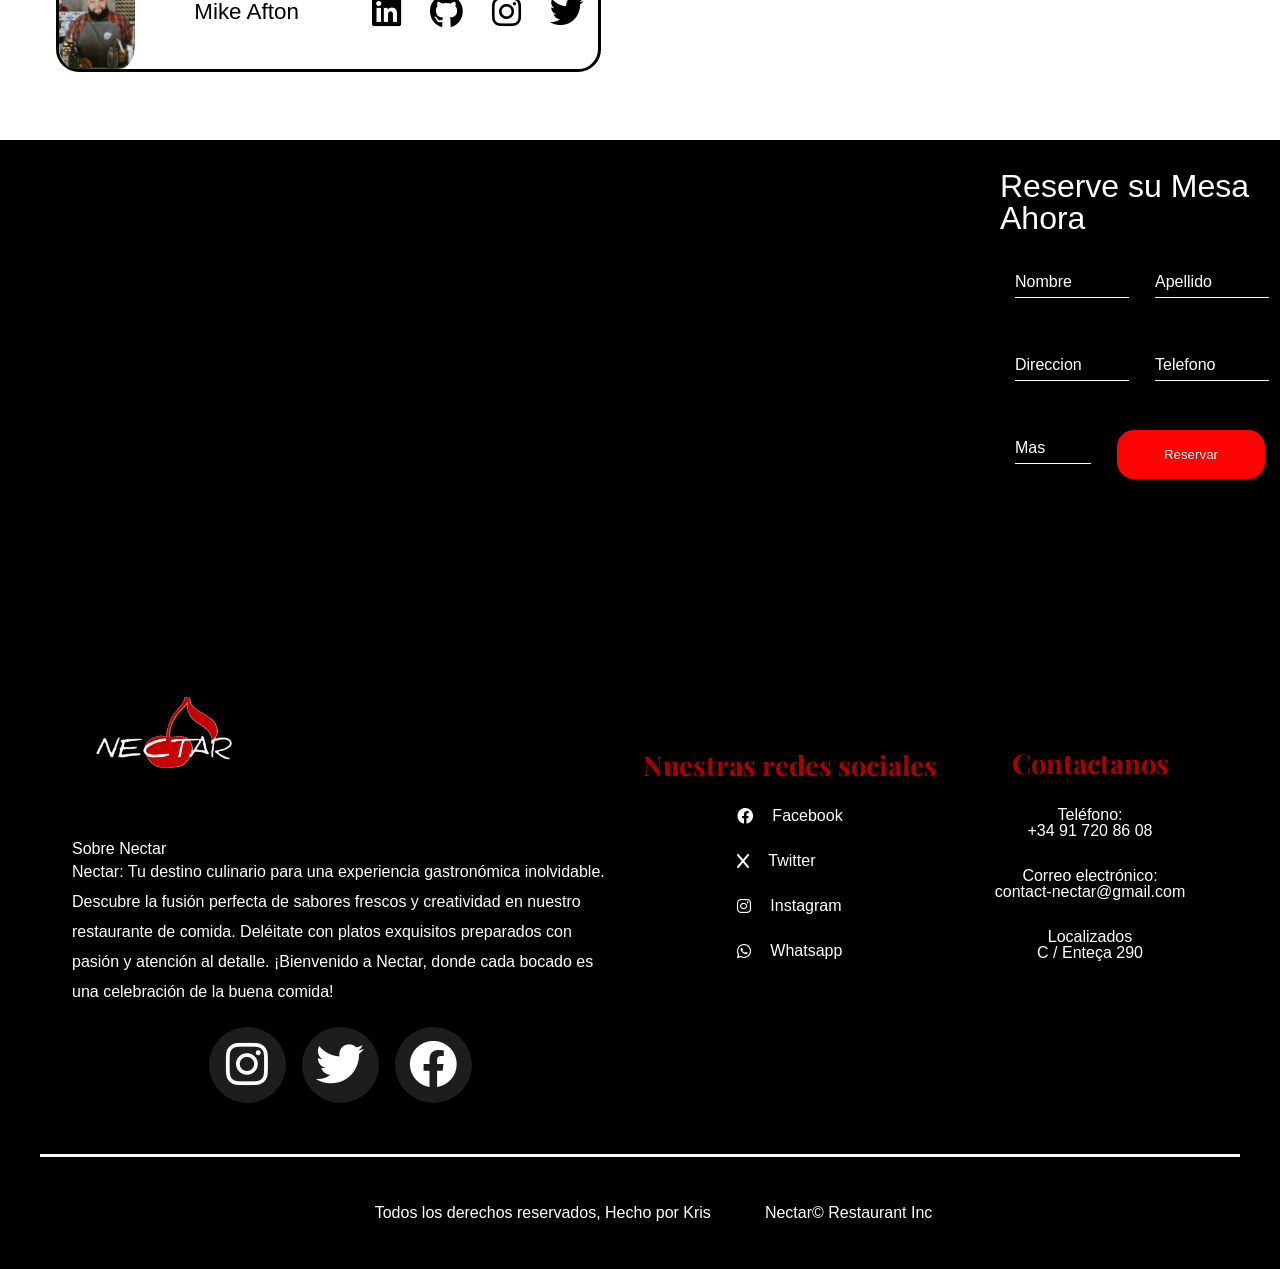
==== commit a3337b86: "add menus" ====
--- a/templates/index.html
+++ b/templates/index.html
@@ -1,425 +1,426 @@
-<!DOCTYPE html>
-<html lang="es">
-<head>
-    <meta charset="UTF-8">
-
-    <link rel="stylesheet" href="css/reset.css">
-
-    <link rel="preconnect" href="https://fonts.googleapis.com">
-    <link rel="preconnect" href="https://fonts.gstatic.com" crossorigin>
-    <link href="https://fonts.googleapis.com/css2?family=Playfair+Display:ital@1&display=swap" rel="stylesheet">
-    <link href="https://fonts.googleapis.com/css2?family=Great+Vibes&display=swap" rel="stylesheet">
-
-    <link rel="stylesheet" href="https://cdnjs.cloudflare.com/ajax/libs/font-awesome/6.0.0/css/all.min.css">
-
-    <link rel="stylesheet" href="css/style.css">
-
-    <meta name="viewport" content="width=device-width, initial-scale=1.0">
-
-    <link rel="icon" href="img-optimizado/cherry.png" type="image/png">
-
-    <title>Nectar</title>
-
-</head>
-<body>
-    <div id="wrapper">
-        <header class="header_start">
-            <div class="header_all">
-                <div class="wrapper">
-                    <div class="header_title_a_network">
-                        <a class="h1_a" href="index.html">
-                            <img class="cherry-title" src="img-optimizado/cherry_white.png" alt="title-cherry">
-                        </a>    
-                    </div>    
-                    <div class="header_nav_bars">
-                        <label for="main" class="bars-menu"> 
-                            <i class="fa-solid fa-bars responsive_bar"></i>
-                        </label>
-                        <input type="checkbox" id="main" class="nav_input">    <!-- Menu bar on mobile view -->
-                        <nav class="nav_menu">    
-                            <ul>
-                                <li class="list-nav-nectar"><a href="index.html" class="nav_list">Home</a></li>
-                                <li class="list-nav-nectar"><a href="menu.html" class="nav_list box-list">Menu</a></li>
-                                <li class="list-nav-nectar services-main-list">
-                                    <a href="#" class="nav_list">Services</a>
-                                    <ul class="services-submain">
-                                        <li class="submain-list"><a href="ordernar.html">Ordenar</a></li>
-                                        <li class="submain-list"><a href="delivery.html">Delivery</a></li>
-                                    </ul>
-                                </li>
-                                <li class="list-nav-nectar"><a href="about-us.html" class="nav_list">About us</a></li>
-                                <li class="list-nav-nectar"><i class="fa-solid fa-user"></i></li>
-                            </ul>
-                        </nav>     
-                    </div>
-                </div>
-            </div>
-        </header>
-        <div class="hero">
-            <div class="container_hero">
-                <div class="box-img-hero img-carrusel">
-                    <div class="overlow">
-                        <div class="wrapper">
-                            <div class="welcome">
-                                <div class="text-hero">
-                                    <span class="span-text-hero">Welcome</span>
-                                    <p class="p-hero">Bienvenida a Nectar, donde el café, las comidas, el aroma y experiencias se entrelazan.</p>
-                                </div>
-                                <div class="buttoms-hero">
-                                    <a href="ordernar.html" class="bottom-order">Ordena Ahora</a>
-                                    <a href="menu.html" class="bottom-view-menu">Wiev Menu</a>
-                                </div>
-                            </div>
-                        </div>
-                    </div>
-                </div>
-                <div class="box-img-hero img-carrusel2">
-                    <div class="overlow">
-                        <div class="wrapper">
-                            <div class="welcome">
-                                <div class="text-hero">
-                                    <span class="span-text-hero">Like</span>
-                                    <p class="p-hero">
-                                        ¡Caliente, Cremoso y Listo para Disfrutar en Nectar!
-                                    </p>
-                                </div>
-                                <div class="buttoms-hero">
-                                    <a href="ordenar.html" class="bottom-order">Ordena Ahora</a>
-                                    <a href="menu.html" class="bottom-view-menu">Wiev Menu</a>
-                                </div>
-                            </div>
-                        </div>
-                    </div>
-                </div>
-                <div class="box-img-hero img-carrusel3">
-                    <div class="overlow">
-                        <div class="wrapper">
-                            <div class="welcome">
-                                <div class="text-hero">
-                                    <span class="span-text-hero">Welcome</span>
-                                    <p class="p-hero">¡En Nectar el Café es un Fuego de Sabor, Cremosidad y Placer.</p>
-                                </div>
-                                <div class="buttoms-hero">
-                                    <a href="ordenar.html" class="bottom-order">Ordena Ahora</a>
-                                    <a href="menu.html" class="bottom-view-menu">Wiev Menu</a>
-                                </div>
-                            </div>
-                        </div>
-                    </div>
-                </div>
-                <div class="box-img-hero img-carrusel4">
-                    <div class="overlow">
-                        <div class="wrapper">
-                            <div class="welcome">
-                                <div class="text-hero">
-                                    <span class="span-text-hero">Remember</span>
-                                    <p class="p-hero">No solo creamos café y comidas, creamos momentos. Nuestro espacio es tu refugio, donde puedes disfrutar de la calidez de la compañía o sumergirte en la serenidad de tu propio espacio.</p>
-                                </div>
-                                <div class="buttoms-hero">
-                                    <a class="bottom-order" href="ordenar.html">Ordena Ahora</a>
-                                    <a href="menu.html" class="bottom-view-menu">Wiev Menu</a>
-                                </div>
-                            </div>
-                        </div>
-                    </div>
-                </div>
-            </div>
-        </div>
-        <main class="main">
-            <section class="services-nectar time-services">
-                <div class="wrapper">
-                    <div class="links services-day">
-                        <div class="box-services phone-resum">
-                            <div class="title-services-content">
-                                <i class="fa-solid fa-phone"></i>
-                                <h2>Our Phone</h2>
-                            </div>
-                            <p>900 100 200</p>
-                        </div>
-                        <div class="box-services localited-site">
-                            <div class="title-services-content">
-                                <i class="fa-solid fa-location-dot"></i>
-                                <h2>Localited</h2>
-                            </div>
-                            <p>Carrer d Entença 290</p>
-                        </div>
-                        <div class="box-services clock-day">
-                            <div class="title-services-content">
-                                <i class="fa-regular fa-clock"></i>
-                                <h2>de Lunes a Domingo</h2>
-                            </div>
-                            <p>9:00am - 22:00pm </p>
-                        </div>
-                    </div>
-                </div>
-            </section>
-            <section class="section-food-temp">
-                <div class="wrapper">
-                    <div class="content-stars-slider">
-                        <div class="title-slider-star">
-                            <h2>Nuestros Mejores Platillos dicho por clientes</h2>
-                            <p>¿Te quieres deleitar?</p>
-                        </div>
-                        <div class="slider-content">
-                            <div id="box-1" class="box-slider">
-                                <img class="image-slider-fest" src="./img-optimizado/paella-slider-s.jpg" alt="paella-gucci">
-                                <div class="title-box-food">
-                                    <h2>Paella</h2>
-                                </div>
-                            </div>
-                            <div class="box-slider">
-                                <img class="image-slider-fest" src="./img-optimizado/arepa-slider1.jpg" alt="arepa-venezolana">
-                                <div class="title-box-food">
-                                    <h2>Arepa Reina Pepeada</h2>
-                                </div>
-                            </div>
-                            <div class="box-slider">
-                                <img class="image-slider-fest" src="./img-optimizado/tres-leches-slider.webp" alt="tres leches">
-                                <div class="title-box-food">
-                                    <h2>Tres Leches</h2>
-                                </div>
-                            </div>
-                            <div class="box-slider">
-                                <img class="image-slider-fest" src="./img-optimizado/pizza-sliders.jpg" alt="pizza-rafael">
-                                <div class="title-box-food">
-                                    <h2>Pizza Mozzarela</h2>
-                                </div>
-                            </div>
-                            <div class="box-slider">
-                                <img class="image-slider-fest" src="./img-optimizado/pabellon-slider.jpg" alt="pabellon venezolano">
-                                <div class="title-box-food">
-                                    <h2>Pabellon Criollo </h2>
-                                </div>
-                            </div>
-                            <div class="box-slider">
-                                <img class="image-slider-fest" src="./img-optimizado/lomo-saltado-slider.jpeg" alt="lomo saltado">
-                                <div class="title-box-food">
-                                    <h2>Lomo Saltado</h2>
-                                </div>
-                            </div>
-                            <div class="box-slider">
-                                <img class="image-slider-fest" src="./img-optimizado/pepito-slider.jpg" alt="pepito">
-                                <div class="title-box-food">
-                                    <h2>Pepito Relleno</h2>
-                                </div>
-                            </div>
-                            <div class="box-slider">
-                                <img class="image-slider-fest" src="./img-optimizado/anna-tukhfatullina-food-photographer-stylist-Mzy-OjtCI70-unsplash.jpg" alt="pepito">
-                                <div class="title-box-food">
-                                    <h2>Pepito Relleno</h2>
-                                </div>
-                            </div>
-                        </div>   
-                    </div>
-                </div>
-            </section>
-            <section class="services-summary">
-                <div class="wrapper">
-                    <div class="services">
-                        <div class="box-summary">
-                            <div class="box-services-img">
-                                <img src="./icons/utensilio fff.png" alt=" Utensilios">
-                            </div>
-                            <div class="title-summary-services">
-                                <h3>Mmm... Delicioso</h3>
-                                <p>Los mejores platillos hecho por chef expertos</p>
-                            </div>
-                        </div>
-                        <div class="box-summary">
-                            <div class="box-services-img">
-                                <img src="./icons/repartidor fff.png" alt="glovo repartidor">
-                            </div>
-                            <div class="title-summary-services">
-                                <h3>Quieres Ordenar?</h3>
-                                <p>Tenemos opcion de delivery, por toda la ciudad, y rapido</p>
-                            </div>
-                        </div>
-                        <div class="box-summary">
-                            <div class="box-services-img">
-                                <img src="./icons/chef fff.png" alt="chef">
-                            </div>
-                            <div class="title-summary-services">
-                                <h3>Chefs por el Mundo</h3>
-                                <p>Chef profesionales del mundo nos deleitean con su gastronomia</p>
-                            </div>
-                        </div>
-                        <div class="box-summary">
-                            <div class="box-services-img">
-                                <img src="./icons/bandeja fff.png" alt="bandeja de restaurante">
-                            </div>
-                            <div class="title-summary-services">
-                                <h3>Servicio 24</h3>
-                                <p>Atencion al cliente muy profesional, aseguramos que regresaras</p>
-                            </div>
-                        </div>
-                        
-                    </div>
-                </div>
-            </section>
-            <section class="section-chefs">
-                <div class="wrapper">
-                    <h2 class="title-chef">Chefs Internacionales en Nectar</h2>
-                    <article class="about-chefs">
-                        <div class="text-chefs-context">
-                            <p class="text-description-chefs">En <span>Nectar</span>, nos enorgullece presentar una <span>experiencia culinaria única</span> que trasciende fronteras. Sumérgete en el fascinante mundo de la <span>gastronomía internacional</span> con nuestra destacada sección <span>"Chefs Internacionales"</span>. Cada uno de nuestros chefs trae consigo una riqueza de conocimientos, técnicas y sabores, fusionando lo mejor de diversas culturas culinarias para deleitar tu paladar. En Nectar, celebramos la diversidad culinaria y te invitamos a unirte a nosotros en este emocionante viaje gastronómico. Descubre el mundo a través del paladar en <span>"Cocinas del Mundo en Nectar: Encuentro con Chefs Internacionales".</span> Te aseguramos una experiencia que va más allá de lo común, <span>donde cada plato es una obra maestra y cada comida es una celebración de la cocina global.</span> ¡Bienvenido a una experiencia culinaria que cruza fronteras en cada bocado!</p>
-                            <div class="about-chefs-description">
-                                <h4 class="title-description-chefs-about">Algunos de nuestros chefs </h4>
-                                <div class="cards-chef-nectar">
-                                    <img src="img-optimizado/chef2.jpg" alt="chef-nectar-smaller">
-                                    <h4>Jhon Smith</h4>
-                                    <div class="items-about-chefs">
-                                        <a class="chef-reds linkending-chef" href="https://www.facebook.com/?locale=es_ES"><i class="fa-brands fa-linkedin"></i></a>
-                                        <a class="chef-reds github-chefs" href="#"><i class="fa-brands fa-github"></i></a>
-                                        <a class="chef-reds instragram-chef" href="#"><i class="fa-brands fa-instagram"></i></a>
-                                        <a class="chef-reds twiter-chef" href="#"><i class="fa-brands fa-twitter"></i></a>
-                                    </div>
-                                </div>
-                                <div class="cards-chef-nectar">
-                                    <img src="img-optimizado/chefs2.jpg" alt="chef-nectar-smaller">
-                                    <h4>Marc Johnson</h4>
-                                    <div class="items-about-chefs">
-                                        <a class="chef-reds linkending-chef" href="#"><i class="fa-brands fa-linkedin"></i></a>
-                                        <a class="chef-reds github-chefs" href="#"><i class="fa-brands fa-github"></i></a>
-                                        <a class="chef-reds instragram-chef" href="#"><i class="fa-brands fa-instagram"></i></a>
-                                        <a class="chef-reds twiter-chef" href="#"><i class="fa-brands fa-twitter"></i></a>
-                                    </div>
-                                </div>
-                                <div class="cards-chef-nectar">
-                                    <img src="img-optimizado/chef3.jpg" alt="chef-nectar-smaller">
-                                    <h4>Ethan Hawke</h4>
-                                    <div class="items-about-chefs">
-                                        <a class="chef-reds linkending-chef" href="#"><i class="fa-brands fa-linkedin"></i></a>
-                                        <a class="chef-reds github-chefs" href="#"><i class="fa-brands fa-github"></i></a>
-                                        <a class="chef-reds instragram-chef" href="#"><i class="fa-brands fa-instagram"></i></a>
-                                        <a class="chef-reds twiter-chef" href="#"><i class="fa-brands fa-twitter"></i></a>
-                                    </div>
-                                </div>
-                                <div class="cards-chef-nectar">
-                                    <img src="img-optimizado/chef4.jpg" alt="chef-nectar-smaller">
-                                    <h4>Mike Afton</h4>
-                                    <div class="items-about-chefs">
-                                        <a class="chef-reds linkending-chef" href="#"><i class="fa-brands fa-linkedin"></i></a>
-                                        <a class="chef-reds github-chefs" href="#"><i class="fa-brands fa-github"></i></a>
-                                        <a class="chef-reds instragram-chef" href="#"><i class="fa-brands fa-instagram"></i></a>
-                                        <a class="chef-reds twiter-chef" href="#"><i class="fa-brands fa-twitter"></i></a>
-                                    </div>
-                                </div>
-                            </div>    
-                        </div>
-                        <aside>
-                            <img class="chef-principal" src="./img-optimizado/chef1.jpg" alt="chef de nectar">
-                        </aside>
-                    </article>
-                </div>
-            </section>
-            <section class="reserve">
-                <div class="maps-nectar">
-                    <iframe src="https://www.google.com/maps/embed?pb=!1m18!1m12!1m3!1d95689.02672900232!2d2.172518399999991!3d41.45479680000001!2m3!1f0!2f0!3f0!3m2!1i1024!2i768!4f13.1!3m3!1m2!1s0x12a4987f7c171639%3A0xcfa9069e4be322d5!2sEscola%20Espai!5e0!3m2!1ses-419!2ses!4v1708768257632!5m2!1ses-419!2ses" width="1000px" height="380px" style="border:0;" allowfullscreen="" loading="lazy" referrerpolicy="no-referrer-when-downgrade"></iframe>
-                </div>
-                <div class="wrapper">
-                    <div class="book-a-table">
-                        <div class="form-appointer">
-                            <h2 class="title-reserva ">Reserve su Mesa Ahora</h2>
-                            <form class="formulary" action="registrer.php">
-                                <ul class="form-ul">
-                                    <li class="div-name">
-                                        <ul class="ul-items-form">
-                                            <li class="form_ul_li">
-                                                <input type="text" name="nombre" id="nombre" required/>
-                                                <label for="nombre">Nombre</label>
-                                            </li>
-                                            <li class="form_ul_li">
-                                                <input type="text" name="apellido" id="apellido" required/>
-                                                <label for="apellido">Apellido</label>
-                                            </li>
-                                        </ul>
-                                    </li>
-                                    <li class="div-email-phone">
-                                        <ul class="ul-items-form">
-                                            <li class="form_ul_li">
-                                                <input type="text" name="direccion" id="direccion"  required/>
-                                                <label for="direccion">Direccion</label>
-                                            </li>
-                                            
-                                            </li>
-                                            <li class="form_ul_li">
-                                                <input type="text" name="telefono" id="telefono" required/>
-                                                <label for="telefono">Telefono</label>
-                                            </li>
-                                        </ul>
-                                    </li>
-                                    <li class="div-messege">
-                                        <ul class="ul-items-form">
-                                            <li class="form_ul_li">
-                                                <input type="text" name="messege" id="messege" required>
-                                                <label for="messege">Mas</label>
-                                            </li>
-                                            <li class="submit">
-                                                <input class="f" type="submit" value="Reservar">
-                                            </li>
-                                        </ul>
-                                    </li>
-                                </ul>
-                            </form>
-                        </div>
-                    </div>
-                </div>
-            </section>
-        </main>
-        <footer class="footer">
-            <div class="copy_nectar about nectar footer-top">
-                <div class="wrapper">
-                    <div class="logo-footer">
-                        <img src="img-optimizado/cherry_white.png" alt="logo nectar restaurante">
-                        <section class="about-nectar">
-                            <h5>Sobre Nectar</h5>
-                            <p>Nectar: Tu destino culinario para una experiencia gastronómica inolvidable. Descubre la fusión perfecta de sabores frescos y creatividad en nuestro restaurante de comida. Deléitate con platos exquisitos preparados con pasión y atención al detalle. ¡Bienvenido a Nectar, donde cada bocado es una celebración de la buena comida!</p>
-                            <div class="links-footer">
-                                <a class="chef-reds instragram-chef" href="#"><i class="fa-brands fa-instagram"></i></a>
-                                <a class="chef-reds twiter-chef" href="#"><i class="fa-brands fa-twitter"></i></a>
-                                <a class="chef-reds twiter-chef" href="#"><i class="fa-brands fa-facebook"></i></a>
-                            </div>
-                        </section>
-                    </div>
-                    <section class="footer-links-red">
-                        <div class="title-links-about">
-                            <h5 class="footer-title about-nectar">Nuestras redes sociales</h5>
-                        </div>
-                        <ul class="links-about-us-nectar">
-                            <li class="items-links-reds"><i class="fa-brands fa-facebook"></i><a href="#">Facebook</a></li>
-                            <li class="items-links-reds"><i class="fa-solid fa-x"></i><a href="#">Twitter</a></li>
-                            <li class="items-links-reds"><i class="fa-brands fa-instagram"></i><a href="#">Instagram</a></li>
-                            <li class="items-links-reds"><i class="fa-brands fa-whatsapp"></i><a href="#">Whatsapp </a></li>
-                        </ul>
-                    </section>
-                    <section class="info-nectar">
-                        <div class="title-footer-nectar-info">
-                            <h5 class="footer-title info-title">Contactanos</h5>
-                        </div>
-                        <ul class="list-info-customer">
-                            <li class="info-nectar li-items">
-                                <h5 class="phone-nectar-items">Teléfono:</h5>
-                                <a href="#">+34 91 720 86 08</a>
-                            </li>
-                            <li class="info-nectar li-items">
-                                <h5 class="email-nectar-items">Correo electrónico:</h5>
-                                <a href="#">contact-nectar@gmail.com</a>
-                            </li>
-                            <li class="info-nectar li-items">
-                                <h5 class="ubication-nectar-items">Localizados</h5>
-                                <a href="#">C / Enteça 290</a>
-                            </li>
-                        </ul>
-                    </section>
-                </div>
-            </div>
-            <div class="footer-bottom">
-                <div class="wrapper">
-                    <p></p>Todos los derechos  reservados, Hecho por Kris</p>
-                    <p>Nectar&#169; Restaurant Inc</p>
-                </div>
-            </div>
-        </footer>
-    </div>    
-</body>
+<!DOCTYPE html>
+<html lang="es">
+<head>
+    <meta charset="UTF-8">
+
+    <link rel="stylesheet" href="css/reset.css">
+
+    <link rel="preconnect" href="https://fonts.googleapis.com">
+    <link rel="preconnect" href="https://fonts.gstatic.com" crossorigin>
+    <link href="https://fonts.googleapis.com/css2?family=Playfair+Display:ital@1&display=swap" rel="stylesheet">
+    <link href="https://fonts.googleapis.com/css2?family=Great+Vibes&display=swap" rel="stylesheet">
+
+    <link rel="stylesheet" href="https://cdnjs.cloudflare.com/ajax/libs/font-awesome/6.0.0/css/all.min.css">
+
+    <link rel="stylesheet" href="css/style.css">
+
+    <meta name="viewport" content="width=device-width, initial-scale=1.0">
+
+    <link rel="icon" href="img-optimizado/cherry.png" type="image/png">
+
+    <title>Nectar</title>
+
+</head>
+<body>
+    <div id="wrapper">
+        <header class="header_start">
+            <div class="header_all">
+                <div class="wrapper">
+                    <div class="header_title_a_network">
+                        <a class="h1_a" href="index.html">
+                            <img class="cherry-title" src="img-optimizado/cherry_white.png" alt="title-cherry">
+                        </a>    
+                    </div>    
+                    <div class="header_nav_bars">
+                        <label for="main" class="bars-menu"> 
+                            <i class="fa-solid fa-bars responsive_bar"></i>
+                        </label>
+                        <input type="checkbox" id="main" class="nav_input">    <!-- Menu bar on mobile view -->
+                        <nav class="nav_menu">    
+                            <ul class="naving" role="navigation">
+                                <li class="list-nav-nectar"><a href="index.html" class="nav_list">Home</a></li>
+                                <li class="list-nav-nectar"><a href="menu.html" class="nav_list box-list">Menu</a></li>
+                                <li class="list-nav-nectar services-main-list">
+                                    <a href="#" class="nav_list">Services</a>
+                                    <ul class="services-submain">
+                                        <li class="submain-list"><a href="ordernar.html">Ordenar</a></li>
+                                        <li class="submain-list"><a href="delivery.html">Delivery</a></li>
+                                    </ul>
+                                </li>
+                                <li class="list-nav-nectar"><a href="about-us.html" class="nav_list">About us</a></li>
+                                <li class="list-nav-nectar icon-naving"><a href="../login.php"><i class="fa-solid fa-user"></i></a></li>
+                                <li class="list-nav-nectar icon-naving"><a href="../bd.php"><i class="fa-solid fa-cart-shopping"></i></a></i></li>
+                            </ul>
+                        </nav>     
+                    </div>
+                </div>
+            </div>
+        </header>
+        <div class="hero">
+            <div class="container_hero">
+                <div class="box-img-hero img-carrusel">
+                    <div class="overlow">
+                        <div class="wrapper">
+                            <div class="welcome">
+                                <div class="text-hero">
+                                    <span class="span-text-hero">Welcome</span>
+                                    <p class="p-hero">Bienvenida a Nectar, donde el café, las comidas, el aroma y experiencias se entrelazan.</p>
+                                </div>
+                                <div class="buttoms-hero">
+                                    <a href="ordernar.html" class="bottom-order">Ordena Ahora</a>
+                                    <a href="menu.html" class="bottom-view-menu">Wiev Menu</a>
+                                </div>
+                            </div>
+                        </div>
+                    </div>
+                </div>
+                <div class="box-img-hero img-carrusel2">
+                    <div class="overlow">
+                        <div class="wrapper">
+                            <div class="welcome">
+                                <div class="text-hero">
+                                    <span class="span-text-hero">Like</span>
+                                    <p class="p-hero">
+                                        ¡Caliente, Cremoso y Listo para Disfrutar en Nectar!
+                                    </p>
+                                </div>
+                                <div class="buttoms-hero">
+                                    <a href="ordenar.html" class="bottom-order">Ordena Ahora</a>
+                                    <a href="menu.html" class="bottom-view-menu">Wiev Menu</a>
+                                </div>
+                            </div>
+                        </div>
+                    </div>
+                </div>
+                <div class="box-img-hero img-carrusel3">
+                    <div class="overlow">
+                        <div class="wrapper">
+                            <div class="welcome">
+                                <div class="text-hero">
+                                    <span class="span-text-hero">Welcome</span>
+                                    <p class="p-hero">¡En Nectar el Café es un Fuego de Sabor, Cremosidad y Placer.</p>
+                                </div>
+                                <div class="buttoms-hero">
+                                    <a href="ordenar.html" class="bottom-order">Ordena Ahora</a>
+                                    <a href="menu.html" class="bottom-view-menu">Wiev Menu</a>
+                                </div>
+                            </div>
+                        </div>
+                    </div>
+                </div>
+                <div class="box-img-hero img-carrusel4">
+                    <div class="overlow">
+                        <div class="wrapper">
+                            <div class="welcome">
+                                <div class="text-hero">
+                                    <span class="span-text-hero">Remember</span>
+                                    <p class="p-hero">No solo creamos café y comidas, creamos momentos. Nuestro espacio es tu refugio, donde puedes disfrutar de la calidez de la compañía o sumergirte en la serenidad de tu propio espacio.</p>
+                                </div>
+                                <div class="buttoms-hero">
+                                    <a class="bottom-order" href="ordenar.html">Ordena Ahora</a>
+                                    <a href="menu.html" class="bottom-view-menu">Wiev Menu</a>
+                                </div>
+                            </div>
+                        </div>
+                    </div>
+                </div>
+            </div>
+        </div>
+        <main class="main">
+            <section class="services-nectar time-services">
+                <div class="wrapper">
+                    <div class="links services-day">
+                        <div class="box-services phone-resum">
+                            <div class="title-services-content">
+                                <i class="fa-solid fa-phone"></i>
+                                <h2>Our Phone</h2>
+                            </div>
+                            <p>900 100 200</p>
+                        </div>
+                        <div class="box-services localited-site">
+                            <div class="title-services-content">
+                                <i class="fa-solid fa-location-dot"></i>
+                                <h2>Localited</h2>
+                            </div>
+                            <p>Carrer d Entença 290</p>
+                        </div>
+                        <div class="box-services clock-day">
+                            <div class="title-services-content">
+                                <i class="fa-regular fa-clock"></i>
+                                <h2>de Lunes a Domingo</h2>
+                            </div>
+                            <p>9:00am - 22:00pm </p>
+                        </div>
+                    </div>
+                </div>
+            </section>
+            <section class="section-food-temp">
+                <div class="wrapper">
+                    <div class="content-stars-slider">
+                        <div class="title-slider-star">
+                            <h2>Nuestros Mejores Platillos dicho por clientes</h2>
+                            <p>¿Te quieres deleitar?</p>
+                        </div>
+                        <div class="slider-content">
+                            <div id="box-1" class="box-slider">
+                                <img class="image-slider-fest" src="./img-optimizado/paella-slider-s.jpg" alt="paella-gucci">
+                                <div class="title-box-food">
+                                    <h2>Paella</h2>
+                                </div>
+                            </div>
+                            <div class="box-slider">
+                                <img class="image-slider-fest" src="./img-optimizado/arepa-slider1.jpg" alt="arepa-venezolana">
+                                <div class="title-box-food">
+                                    <h2>Arepa Reina Pepeada</h2>
+                                </div>
+                            </div>
+                            <div class="box-slider">
+                                <img class="image-slider-fest" src="./img-optimizado/tres-leches-slider.webp" alt="tres leches">
+                                <div class="title-box-food">
+                                    <h2>Tres Leches</h2>
+                                </div>
+                            </div>
+                            <div class="box-slider">
+                                <img class="image-slider-fest" src="./img-optimizado/pizza-sliders.jpg" alt="pizza-rafael">
+                                <div class="title-box-food">
+                                    <h2>Pizza Mozzarela</h2>
+                                </div>
+                            </div>
+                            <div class="box-slider">
+                                <img class="image-slider-fest" src="./img-optimizado/pabellon-slider.jpg" alt="pabellon venezolano">
+                                <div class="title-box-food">
+                                    <h2>Pabellon Criollo </h2>
+                                </div>
+                            </div>
+                            <div class="box-slider">
+                                <img class="image-slider-fest" src="./img-optimizado/lomo-saltado-slider.jpeg" alt="lomo saltado">
+                                <div class="title-box-food">
+                                    <h2>Lomo Saltado</h2>
+                                </div>
+                            </div>
+                            <div class="box-slider">
+                                <img class="image-slider-fest" src="./img-optimizado/pepito-slider.jpg" alt="pepito">
+                                <div class="title-box-food">
+                                    <h2>Pepito Relleno</h2>
+                                </div>
+                            </div>
+                            <div class="box-slider">
+                                <img class="image-slider-fest" src="./img-optimizado/anna-tukhfatullina-food-photographer-stylist-Mzy-OjtCI70-unsplash.jpg" alt="pepito">
+                                <div class="title-box-food">
+                                    <h2>Pepito Relleno</h2>
+                                </div>
+                            </div>
+                        </div>   
+                    </div>
+                </div>
+            </section>
+            <section class="services-summary">
+                <div class="wrapper">
+                    <div class="services">
+                        <div class="box-summary">
+                            <div class="box-services-img">
+                                <img src="./icons/utensilio fff.png" alt=" Utensilios">
+                            </div>
+                            <div class="title-summary-services">
+                                <h3>Mmm... Delicioso</h3>
+                                <p>Los mejores platillos hecho por chef expertos</p>
+                            </div>
+                        </div>
+                        <div class="box-summary">
+                            <div class="box-services-img">
+                                <img src="./icons/repartidor fff.png" alt="glovo repartidor">
+                            </div>
+                            <div class="title-summary-services">
+                                <h3>Quieres Ordenar?</h3>
+                                <p>Tenemos opcion de delivery, por toda la ciudad, y rapido</p>
+                            </div>
+                        </div>
+                        <div class="box-summary">
+                            <div class="box-services-img">
+                                <img src="./icons/chef fff.png" alt="chef">
+                            </div>
+                            <div class="title-summary-services">
+                                <h3>Chefs por el Mundo</h3>
+                                <p>Chef profesionales del mundo nos deleitean con su gastronomia</p>
+                            </div>
+                        </div>
+                        <div class="box-summary">
+                            <div class="box-services-img">
+                                <img src="./icons/bandeja fff.png" alt="bandeja de restaurante">
+                            </div>
+                            <div class="title-summary-services">
+                                <h3>Servicio 24</h3>
+                                <p>Atencion al cliente muy profesional, aseguramos que regresaras</p>
+                            </div>
+                        </div>
+                        
+                    </div>
+                </div>
+            </section>
+            <section class="section-chefs">
+                <div class="wrapper">
+                    <h2 class="title-chef">Chefs Internacionales en Nectar</h2>
+                    <article class="about-chefs">
+                        <div class="text-chefs-context">
+                            <p class="text-description-chefs">En <span>Nectar</span>, nos enorgullece presentar una <span>experiencia culinaria única</span> que trasciende fronteras. Sumérgete en el fascinante mundo de la <span>gastronomía internacional</span> con nuestra destacada sección <span>"Chefs Internacionales"</span>. Cada uno de nuestros chefs trae consigo una riqueza de conocimientos, técnicas y sabores, fusionando lo mejor de diversas culturas culinarias para deleitar tu paladar. En Nectar, celebramos la diversidad culinaria y te invitamos a unirte a nosotros en este emocionante viaje gastronómico. Descubre el mundo a través del paladar en <span>"Cocinas del Mundo en Nectar: Encuentro con Chefs Internacionales".</span> Te aseguramos una experiencia que va más allá de lo común, <span>donde cada plato es una obra maestra y cada comida es una celebración de la cocina global.</span> ¡Bienvenido a una experiencia culinaria que cruza fronteras en cada bocado!</p>
+                            <div class="about-chefs-description">
+                                <h4 class="title-description-chefs-about">Algunos de nuestros chefs </h4>
+                                <div class="cards-chef-nectar">
+                                    <img src="img-optimizado/chef2.jpg" alt="chef-nectar-smaller">
+                                    <h4>Jhon Smith</h4>
+                                    <div class="items-about-chefs">
+                                        <a class="chef-reds linkending-chef" href="https://www.facebook.com/?locale=es_ES"><i class="fa-brands fa-linkedin"></i></a>
+                                        <a class="chef-reds github-chefs" href="#"><i class="fa-brands fa-github"></i></a>
+                                        <a class="chef-reds instragram-chef" href="#"><i class="fa-brands fa-instagram"></i></a>
+                                        <a class="chef-reds twiter-chef" href="#"><i class="fa-brands fa-twitter"></i></a>
+                                    </div>
+                                </div>
+                                <div class="cards-chef-nectar">
+                                    <img src="img-optimizado/chefs2.jpg" alt="chef-nectar-smaller">
+                                    <h4>Marc Johnson</h4>
+                                    <div class="items-about-chefs">
+                                        <a class="chef-reds linkending-chef" href="#"><i class="fa-brands fa-linkedin"></i></a>
+                                        <a class="chef-reds github-chefs" href="#"><i class="fa-brands fa-github"></i></a>
+                                        <a class="chef-reds instragram-chef" href="#"><i class="fa-brands fa-instagram"></i></a>
+                                        <a class="chef-reds twiter-chef" href="#"><i class="fa-brands fa-twitter"></i></a>
+                                    </div>
+                                </div>
+                                <div class="cards-chef-nectar">
+                                    <img src="img-optimizado/chef3.jpg" alt="chef-nectar-smaller">
+                                    <h4>Ethan Hawke</h4>
+                                    <div class="items-about-chefs">
+                                        <a class="chef-reds linkending-chef" href="#"><i class="fa-brands fa-linkedin"></i></a>
+                                        <a class="chef-reds github-chefs" href="#"><i class="fa-brands fa-github"></i></a>
+                                        <a class="chef-reds instragram-chef" href="#"><i class="fa-brands fa-instagram"></i></a>
+                                        <a class="chef-reds twiter-chef" href="#"><i class="fa-brands fa-twitter"></i></a>
+                                    </div>
+                                </div>
+                                <div class="cards-chef-nectar">
+                                    <img src="img-optimizado/chef4.jpg" alt="chef-nectar-smaller">
+                                    <h4>Mike Afton</h4>
+                                    <div class="items-about-chefs">
+                                        <a class="chef-reds linkending-chef" href="#"><i class="fa-brands fa-linkedin"></i></a>
+                                        <a class="chef-reds github-chefs" href="#"><i class="fa-brands fa-github"></i></a>
+                                        <a class="chef-reds instragram-chef" href="#"><i class="fa-brands fa-instagram"></i></a>
+                                        <a class="chef-reds twiter-chef" href="#"><i class="fa-brands fa-twitter"></i></a>
+                                    </div>
+                                </div>
+                            </div>    
+                        </div>
+                        <aside>
+                            <img class="chef-principal" src="./img-optimizado/chef1.jpg" alt="chef de nectar">
+                        </aside>
+                    </article>
+                </div>
+            </section>
+            <section class="reserve">
+                <div class="maps-nectar">
+                    <iframe src="https://www.google.com/maps/embed?pb=!1m18!1m12!1m3!1d95689.02672900232!2d2.172518399999991!3d41.45479680000001!2m3!1f0!2f0!3f0!3m2!1i1024!2i768!4f13.1!3m3!1m2!1s0x12a4987f7c171639%3A0xcfa9069e4be322d5!2sEscola%20Espai!5e0!3m2!1ses-419!2ses!4v1708768257632!5m2!1ses-419!2ses" width="1000px" height="380px" style="border:0;" allowfullscreen="" loading="lazy" referrerpolicy="no-referrer-when-downgrade"></iframe>
+                </div>
+                <div class="wrapper">
+                    <div class="book-a-table">
+                        <div class="form-appointer">
+                            <h2 class="title-reserva ">Reserve su Mesa Ahora</h2>
+                            <form class="formulary" action="registrer.php">
+                                <ul class="form-ul">
+                                    <li class="div-name">
+                                        <ul class="ul-items-form">
+                                            <li class="form_ul_li">
+                                                <input type="text" name="nombre" id="nombre" required/>
+                                                <label for="nombre">Nombre</label>
+                                            </li>
+                                            <li class="form_ul_li">
+                                                <input type="text" name="apellido" id="apellido" required/>
+                                                <label for="apellido">Apellido</label>
+                                            </li>
+                                        </ul>
+                                    </li>
+                                    <li class="div-email-phone">
+                                        <ul class="ul-items-form">
+                                            <li class="form_ul_li">
+                                                <input type="text" name="direccion" id="direccion"  required/>
+                                                <label for="direccion">Direccion</label>
+                                            </li>
+                                            
+                                            </li>
+                                            <li class="form_ul_li">
+                                                <input type="text" name="telefono" id="telefono" required/>
+                                                <label for="telefono">Telefono</label>
+                                            </li>
+                                        </ul>
+                                    </li>
+                                    <li class="div-messege">
+                                        <ul class="ul-items-form">
+                                            <li class="form_ul_li">
+                                                <input type="text" name="messege" id="messege" required>
+                                                <label for="messege">Mas</label>
+                                            </li>
+                                            <li class="submit">
+                                                <input class="f" type="submit" value="Reservar">
+                                            </li>
+                                        </ul>
+                                    </li>
+                                </ul>
+                            </form>
+                        </div>
+                    </div>
+                </div>
+            </section>
+        </main>
+        <footer class="footer">
+            <div class="copy_nectar about nectar footer-top">
+                <div class="wrapper">
+                    <div class="logo-footer">
+                        <img src="img-optimizado/cherry_white.png" alt="logo nectar restaurante">
+                        <section class="about-nectar">
+                            <h5>Sobre Nectar</h5>
+                            <p>Nectar: Tu destino culinario para una experiencia gastronómica inolvidable. Descubre la fusión perfecta de sabores frescos y creatividad en nuestro restaurante de comida. Deléitate con platos exquisitos preparados con pasión y atención al detalle. ¡Bienvenido a Nectar, donde cada bocado es una celebración de la buena comida!</p>
+                            <div class="links-footer">
+                                <a class="chef-reds instragram-chef" href="#"><i class="fa-brands fa-instagram"></i></a>
+                                <a class="chef-reds twiter-chef" href="#"><i class="fa-brands fa-twitter"></i></a>
+                                <a class="chef-reds twiter-chef" href="#"><i class="fa-brands fa-facebook"></i></a>
+                            </div>
+                        </section>
+                    </div>
+                    <section class="footer-links-red">
+                        <div class="title-links-about">
+                            <h5 class="footer-title about-nectar">Nuestras redes sociales</h5>
+                        </div>
+                        <ul class="links-about-us-nectar">
+                            <li class="items-links-reds"><i class="fa-brands fa-facebook"></i><a href="#">Facebook</a></li>
+                            <li class="items-links-reds"><i class="fa-solid fa-x"></i><a href="#">Twitter</a></li>
+                            <li class="items-links-reds"><i class="fa-brands fa-instagram"></i><a href="#">Instagram</a></li>
+                            <li class="items-links-reds"><i class="fa-brands fa-whatsapp"></i><a href="#">Whatsapp </a></li>
+                        </ul>
+                    </section>
+                    <section class="info-nectar">
+                        <div class="title-footer-nectar-info">
+                            <h5 class="footer-title info-title">Contactanos</h5>
+                        </div>
+                        <ul class="list-info-customer">
+                            <li class="info-nectar li-items">
+                                <h5 class="phone-nectar-items">Teléfono:</h5>
+                                <a href="#">+34 91 720 86 08</a>
+                            </li>
+                            <li class="info-nectar li-items">
+                                <h5 class="email-nectar-items">Correo electrónico:</h5>
+                                <a href="#">contact-nectar@gmail.com</a>
+                            </li>
+                            <li class="info-nectar li-items">
+                                <h5 class="ubication-nectar-items">Localizados</h5>
+                                <a href="#">C / Enteça 290</a>
+                            </li>
+                        </ul>
+                    </section>
+                </div>
+            </div>
+            <div class="footer-bottom">
+                <div class="wrapper">
+                    <p></p>Todos los derechos  reservados, Hecho por Kris</p>
+                    <p>Nectar&#169; Restaurant Inc</p>
+                </div>
+            </div>
+        </footer>
+    </div>    
+</body>
 </html>
--- a/templates/css/style.css
+++ b/templates/css/style.css
@@ -1,665 +1,665 @@
-:root {
-    --color-nectar: #ac0000;
-    --fuente-title: 'Playfair Display', serif;
-    --fuente-nectar: "Great Vibes", cursive;;
-}
-/* ----------------OPTIONS GENERALS--------------------- */
-
-body {
-    font-family:"Poppins", Arial, sans-serif;
-    font-size: 1em;
-    background-color: #fff;
-}
-
-.wrapper {
-    max-width: 1200px;
-    margin: 0 auto;
-}
-
-img {
-    max-width: 100%;
-}
-
-a {
-    text-decoration: inherit;
-    color: inherit;
-    display: block;
-}
-
-/* <------------------ HEADER  ----------------------> */
-.header_start{font-family: var(--fuente-title), serif;}
-.cherry-title {width: 75px;}
-
-.header_all {
-    position: absolute;
-    top: 0;
-    left: 0;
-    right: 0;
-    margin: 0 auto;
-    z-index: 4;
-    background: #0000006b;
-    color: #fff;
-}
-
-.header_all > .wrapper {
-    display: flex;
-    align-items: center;
-    justify-content: space-around;
-}
-
-.responsive_bar, .nav_input {
-    display: none;
-}
-
-.nav_menu > ul {
-    display: flex;
-    gap: 10px;
-    box-sizing: border-box;
-}
-
-.services-main-list {
-    position: relative;
-}
-
-.services-submain {
-    position: absolute;
-    top: 20px;
-    left: -12px;
-    display: none;
-    background: #0000006b;
-    padding: 15px;
-    box-sizing: content-box;
-    transition: .3s ;
-}
-
-.services-main-list:hover > .services-submain{
-    display: block;
-}
-
-.submain-list {
-    margin: 14px 0;
-}
-
-.nav_list {
-    box-sizing: border-box;
-}
-.list-nav-nectar {
-    box-sizing: border-box;
-    border-bottom: 4px solid rgba(0,0,0,0);
-    transition: .3s;
-}
-.list-nav-nectar:hover {
-    border-bottom: var(--color-nectar) 4px solid;
-}
-
-/* <---------------------- END HEADER----------------------> */
-
-/* <------------------ HERO ----------------------> */
-.hero{
-    position: relative;
-    height: 700px;
-    overflow: hidden;
-}
-
-/* <---------------------- CARRUSEL ----------------------> */
-
-.container_hero {
-    display: flex;
-    animation: slider 20s infinite alternate ease-in-out;
-    width: 400%;
-}
-
-.box-img-hero {position: relative;}
-
-.img-carrusel, .img-carrusel2, .img-carrusel3, .img-carrusel4 {
-    background-repeat: no-repeat;
-    background-size: cover;
-    height: 730px;
-    background-position: center center;
-    width: 100%;
-}
-.img-carrusel {background-image: url('../img-optimizado/cafe-hero.jpg');}
-.img-carrusel2{background-image: url('../img-optimizado/backg.jpg');}
-.img-carrusel3 {background-image: url('../img-optimizado/bg_3.jpg');}
-.img-carrusel4 {background-image: url('../img-optimizado/cover4.jpg');}
-
-.overlow {
-    position: absolute;
-    top: 203px;
-    left: 205px;
-    right: 0;
-    bottom: 0;
-    text-align: center;
-}
-
-    @keyframes slider {
-        0% {margin-left: 0;}
-        20% {margin-left: 0;}
-        25% {margin-left: -100%;}
-        45% {margin-left: -100%;}
-        50% {margin-left: -200%;}
-        70% {margin-left: -200%;}
-        75% {margin-left: -300%;}
-        100% {margin-left: -300%;}
-    }
-        /* <--------------------END CARRUSEL -------------------> */
-
-.welcome {
-    background-color: #0000006b;
-    width: 80%;
-    -webkit-box-shadow: 1px 1px 23px 6px rgba(0,0,0,0.76);
-    -moz-box-shadow: 1px 1px 23px 6px rgba(0,0,0,0.76); 
-    box-shadow: 1px 1px 23px 6px rgba(0,0,0,0.76);
-    border-radius: 44px;
-    padding-top: 2em;
-}
-
-.span-text-hero {
-    font-family:var(--fuente-nectar) ;
-    text-align: center;
-    color:var(--color-nectar);
-    font-size: 9em;
-}
-
-.p-hero, .description_main {
-    font-size: 1.64em;
-    color: #fff;
-    padding: 17px 100px;
-}
-
-.buttoms-hero {
-    color: #fff;
-    display: flex;
-    align-items: center;
-    justify-content: center;
-}
-
-.bottom-order, .bottom-view-menu {
-    width: 76px;
-    padding: 11px;
-    border-radius: 20px;
-    margin: 23px 30px 21px 0;
-}
-
-.bottom-order {
-    background-color: #f70e0e;
-    box-shadow: 0px 2px 0 #d6251f, 2px 4px 6px #e02a24;
-    font-weight: 900;
-    letter-spacing: 1px;
-    -webkit-transition: all 150ms linear;
-    transition: all 150ms linear;
-}
-
-.bottom-order:hover {
-    background: #e02c26;
-    box-shadow: 1px 1px 2px rgba(255, 255, 255, 0.2);
-    color: #ec817d;
-    text-decoration: none;
-    text-shadow: -1px -1px 0 #c2211c;
-    -webkit-transition: all 250ms linear;
-    transition: all 250ms linear;
-}
-
-.bottom-view-menu {
-    -webkit-box-shadow:  14px 5px 25px 6px rgba(0,0,0,1);
-    -moz-box-shadow:  14px 5px 25px 6px rgba(0,0,0,1);
-    background-color: #090c0eb8;
-    box-shadow: 14px 5px 25px 6px rgba(0,0,0,1);
-
-}
-
-/* <--------------------------- END HERO --------------------> */
-
-/* <-------------------------- MENU ---------------------------> */
-
-
-.services-nectar {
-    background-color: #000;
-    color: #fff;
-}
-
-.services-nectar > .wrapper, .links {
-    display: flex;
-    justify-content: space-evenly;
-    gap: 60px
-}
-
-.title-services-content {
-    display: flex;
-    gap: 9px;
-    margin-bottom: 12px;
-    justify-content: center;
-}
-
-.box-services p {text-align: center;}
-.links { padding: 30px 0;}
-
-/* <-----------section slider imgs-food  ---------->*/
-
-.content-stars-slider {
-    width: 99%;
-    padding: 1em 0 5em;
-}
-
-.title-slider-star { text-align: center; font-size: 2em; padding: 3% 0 5%;}
-.title-slider-star h2 {
-    font-family: var(--fuente-title);
-    padding-bottom: 18px;
-    color: #f00;
-    text-shadow: 2px 0px black;
-    font-size: 1.35em;
-}
-
-.slider-content {
-    display:  grid;
-    overflow: hidden;
-    grid-template-columns: repeat(8, 354px);
-    grid-gap: 17px;
-    margin: 0 30px;
-}
-
-.box-slider {
-    padding: 0 17px;
-    margin-left: 14px;
-    position: relative;
-    animation: slider-images 10s ease-in-out infinite alternate;
-}
-
-.image-slider-fest {
-    width: 100%;
-    border-radius: 53px;
-    max-width: 400px;
-    height: 407px;
-
-}
-
-@keyframes slider-images {
-    0%{transform: translateX(0%);}
-    10%{transform: translateX(-100%);}
-    20%{transform: translateX(-100%);}
-    30%{transform: translateX(-223%);}
-    40%{transform: translateX(-223%);}
-    50%{transform: translateX(-332%);}
-    60%{transform: translateX(-332%);}
-    70%{transform: translateX(-430%);}
-    80%{transform: translateX(-430%);}
-    90%{transform: translateX(-0%);}
-    100%{transform: translateX(-0%);}
-}
-
-.title-box-food {
-    display: none;
-    position: absolute;
-}
-
-/* <--------------- Text Food -------------------- > */
-
-.box-slider:hover > .title-box-food {
-    display: flex;
-    position: absolute;
-    font-size: 1.23em;
-    color: var(--color-nectar);
-    background-color: #00000066;
-    top: 0;
-    width: 90%;
-    height: 408px;
-    z-index: 1;
-    border-radius: 14%;
-    align-items: flex-end;
-    transition: 0s ease;
-}
-
-.title-box-food h2 {
-    padding-left: 7px;
-    font-size: 3em;
-    padding-bottom: 16px;
-    font-family: var(--fuente-title);
-    text-shadow: 3px 5px #000;
-}
-
-/* <------------------ Services Parallax ------------------> */
-.title-summary-services h3{ font-size: 1.6em; text-shadow: 3px 0px 3px black; padding-bottom: 4px;}
-.title-summary-services p{ font-size: 1.2em; }
-
-.services-summary {
-    background-image: url('../img-optimizado/robbie-down-LI8inyHnm_A-unsplash.jpg');
-    background-repeat: no-repeat;
-    background-size: cover;
-    background-attachment: fixed;
-    background-position: 50% 50%;
-}
-
-.services {
-    display: flex;
-    justify-content: space-evenly;
-    padding: 5em 0;
-}
-
-.box-summary {
-    display: flex;
-    flex-flow: column wrap;
-    justify-content: center;
-    align-items: center;
-    color: #fff;
-    text-align: center;
-    width: 100%;
-}
-
-.box-services-img {
-    padding: 14px;
-    margin-bottom: 13px;
-}
-
-.box-services-img img{
-    width: 95px;
-}
-
-
-/* <------------ Chefs ----------------> */
-
-.about-chefs {
-    display: grid;
-    grid-template-columns: 1fr 1fr;
-    column-gap: 47px;
-}
-
-.title-chef {
-    font-family: var(--fuente-title);
-    font-size: 3em;
-    color: var(--color-nectar);
-    text-align: center;
-    padding: 2.7rem 0;
-    text-shadow: 0px 1px black;
-    font-weight: bold;
-}
-
-.chefs-header {    grid-column: 1 / -1;}
-
-.text-chefs-context {
-    font-size: 1.4em;
-}
-
-.text-description-chefs {line-height: 35px;}
-.text-description-chefs > span{color: var(--color-nectar); font-weight: bold;}
-
-.about-chefs-description {
-    text-align: center;
-    display: flex;
-    flex-wrap: wrap;
-    flex-direction: column;
-    width: 100%;
-    align-content: center;
-    /* align-items: center; */
-    justify-content: center;
-    gap: 30px;
-    margin-top: 2em;
-    padding-bottom: 3em;
-}
-
-.cards-chef-nectar {
-    display: flex;
-    align-items: center;
-    gap: 41px;
-    border: 3px solid #000;
-    border-radius: 23px;
-    justify-content: space-between;
-}
-
-.title-description-chefs-about {font-size: 2em; color: var(--color-nectar);}
-
-.cards-chef-nectar > img {
-    height: 115px;
-    border-radius: 21%;
-}
-
-.items-about-chefs {
-    display: flex;
-    font-size: 1.5em;
-    gap: 29px;
-    margin: 0 14px;
-}
-
-.chef-reds > i { transition: .3s;}
-
-.items-about-chefs .chef-reds:first-child > i:hover {
-    transition: .3s;
-    background-color: #fff;
-    color: #0a6eb7;
-}
-
-.items-about-chefs .chef-reds:nth-child(3) > i:hover{
-    background: rgb(131,58,180);
-    background: linear-gradient(166deg, rgba(131,58,180,1) 0%, rgba(253,29,29,1) 62%, rgba(252,176,69,1) 100%);
-    transition: .3s;
-    color: #fff;
-    width: 31px;
-    border-radius: 10px;
-}
-
-.items-about-chefs .chef-reds:nth-child(4) > i:hover {
-    color: #fff;
-    transition: .3s;
-    background-color: #0a6eb7;
-}
-
-/* <---------------- Mini Reservas ----------------------> */
-
-.form-ul {
-    display: flex;
-    justify-content: center;
-    flex-direction: column;
-    gap: 20px;
-    
-}
-
-.form_ul_li {position: relative; padding: 10px; }
-
-.form_ul_li input {
-    background: transparent;
-    border: none;
-    width: 100%;
-    outline: none;
-    border-bottom: 1px solid #fff;
-    color: #fff;
-}
-
-.wrapper .form_ul_li label {
-    position: absolute;
-    top: 0;
-    left: 15px;
-    padding: 10px 0;
-    font-size: 16px;
-    color: #fff;
-    pointer-events: none;
-    transition: .5s;
-}
-  
-.wrapper .form_ul_li input:focus ~ label,
-.wrapper .form_ul_li input:valid ~ label {
-    top: -20px;
-    left: 0;
-    color: var(--color-nectar);
-    font-size: 12px;
-}
-
-.ul-items-form { display: flex;}
-
-.ul-items-form > li {padding: 16px 15px 29px;}
-
-.title-reserva {
-    font-size: 2em;
-    padding: 30px 0;
-}
-
-.submit input {
-    padding: 17px 47px;
-    margin-top: -23px;
-    outline: none;
-    border-radius: 17px;
-    border: none;
-    background: #ff0303;
-    color: #fff;
-    cursor: pointer;
-}
-
-/* <------------- END MAIN --------------> */
-/* <------------- FOOTER -------------------> */
-
-.footer {
-    background-color: #000;
-    color: #fff;
-}
-
-.copy_nectar {padding: 51px 0;}
-
-.copy_nectar > .wrapper {
-    display: grid;
-    grid-template-columns: 2fr 1fr 1fr;    
-}
-
-.logo-footer > img {
-    width: 200px;
-}
-
-.footer-links-red{
-    display: flex;
-    align-items: center;
-    flex-direction: column;
-    justify-content: center;
-}
-
-.items-links-reds {
-    display: flex;
-    gap: 19px;
-    margin: 29px 0;
-}
-
-.footer-title {font-size: 1.7em; font-family: var(--fuente-title); color: var(--color-nectar); font-weight: bold;} 
-
-.info-nectar {
-    display: flex;
-    flex-direction: column;
-    justify-content: center;
-    align-items: center;
-}
-
-.li-items {margin: 29px 0px;}
-
-.footer-bottom .wrapper{
-    border-top: 3px solid;
-    display: flex;
-    padding: 3em 0;
-    justify-content: center;
-    gap: 27px;
-}
-
-.reserve {
-    display: flex;
-    padding: 0 0 4em;
-    background-color: #000;
-    color: #fff;
-}
-
-.logo-footer {
-    margin: 0 2em;
-}
-
-.about-nectar p {
-    line-height: 30px;
-}
-
-.links-footer {
-    display: flex;
-    justify-content: center;
-    gap: 1em;
-    margin-top: 20px;
-}
-
-.links-footer a {
-    font-size: 3em;
-    background: #1d1d1e;
-    width: 77px;
-    text-align: center;
-    padding: 13px 0;
-    border-radius: 50%;
-}
-
-@media only screen and (max-width: 767px) {
-    .header_all {position: fixed; }
-    .nav_menu {
-        position: fixed;
-        background: #000;
-        width: 100%;
-        top: 77px;
-        left: 0;
-        bottom: 0;
-        clip-path: polygon(0 0, 100% 0, 100% 0, 0 0);
-        transition: clip-path .6s;
-    }
-
-    .nav_menu > ul{
-        flex-flow: column;
-        justify-content: center;
-        align-items: center;
-        padding: 20px 0 0; 
-        text-align: center;
-    }
-
-    .nav_list {padding: 1.4em 0;} 
-
-    .responsive_bar {
-        display: block;
-        cursor: pointer;
-        font-size: 2em;
-    }
-
-    .nav_input:checked + .nav_menu {
-        background-color: #000;
-        clip-path: polygon(0 0, 100% 0, 100% 99%, 0 99%);
-        transition: clip-path .4s;
-    }
-    .chef-principal {display: none;}
-
-    .container_hero {background-position: 50% 50%;}
-    .img-carrusel, .img-carrusel2, .img-carrusel3, .img-carrusel4 {background-position: 38% 38% !important;}
-    .p-hero {padding: 40px 0;}
-    .overlow { left: 5px; width: 99%; }
-    .welcome {margin: 0 auto;}
-    .span-text-hero{font-size: 5em;}
-    .services-nectar > .wrapper, .links{flex-direction: column;}
-    .services {flex-direction: column;}
-    .about-chefs {grid-template-columns: 1fr; padding: 1.3em;}
-    .cards-chef-nectar {margin: 29px 11px;; flex-direction: column;}
-    .about-chefs-description {margin: 0 auto; flex-direction: row;}
-    .box-slider {animation: none; margin: 0 auto;}
-    .image-slider-fest {width: 300px;}
-    .items-about-chefs {gap: 19px;}
-    .maps-nectar iframe {width: 100% !important;}
-    .cards-chef-nectar > img { border-radius: 0 ; height: 211px; width: 100%; border-top-right-radius: 10%; border-top-left-radius: 10%;}
-    .copy_nectar > .wrapper {grid-template-columns: 1fr; grid-gap: 2em;}
-    .slider-content {grid-template-columns: repeat(auto-fit, minmax(300px,1fr))}
-    .reserve {flex-direction: column;}
-    iframe {width: 100% !important;}
-    .logo-footer {
-        display: flex;
-        flex-direction: column;
-        justify-content: center;
-        align-items: center;
-    }
-}
-
-@media only screen and (min-width: 768px) and (max-width: 1204px) {
-	.span-text-hero {font-size: 7em;}
-    .maps-nectar iframe {width: 60vw !important;}
-    .slider-content {
-        overflow: scroll;
-        margin: 0;
-    }
-    .box-slider {animation: none;}
-    .welcome {margin: 0 auto;}
-    .overlow {left: 0;}
-    .about-chefs {grid-template-columns: 1fr;}
-    .chef-principal {display: none;}
-    .text-chefs-context {margin: 0 44px;}
-}
-
+:root {
+    --color-nectar: #ac0000;
+    --fuente-title: 'Playfair Display', serif;
+    --fuente-nectar: "Great Vibes", cursive;;
+}
+/* ----------------OPTIONS GENERALS--------------------- */
+
+body {
+    font-family:"Poppins", Arial, sans-serif;
+    font-size: 1em;
+    background-color: #fff;
+}
+
+.wrapper {
+    max-width: 1200px;
+    margin: 0 auto;
+}
+
+img {
+    max-width: 100%;
+}
+
+a {
+    text-decoration: inherit;
+    color: inherit;
+    display: block;
+}
+
+/* <------------------ HEADER  ----------------------> */
+.header_start{font-family: var(--fuente-title), serif;}
+.cherry-title {width: 75px;}
+
+.header_all {
+    position: absolute;
+    top: 0;
+    left: 0;
+    right: 0;
+    margin: 0 auto;
+    z-index: 4;
+    background: #0000006b;
+    color: #fff;
+}
+
+.header_all > .wrapper {
+    display: flex;
+    align-items: center;
+    justify-content: space-around;
+}
+
+.responsive_bar, .nav_input {
+    display: none;
+}
+
+.nav_menu > ul {
+    display: flex;
+    gap: 10px;
+    box-sizing: border-box;
+}
+
+.services-main-list {
+    position: relative;
+}
+
+.services-submain {
+    position: absolute;
+    top: 20px;
+    left: -12px;
+    display: none;
+    background: #0000006b;
+    padding: 15px;
+    box-sizing: content-box;
+    transition: .3s ;
+}
+
+.services-main-list:hover > .services-submain{
+    display: block;
+}
+
+.submain-list {
+    margin: 14px 0;
+}
+
+.nav_list {
+    box-sizing: border-box;
+}
+.list-nav-nectar {
+    box-sizing: border-box;
+    border-bottom: 4px solid rgba(0,0,0,0);
+    transition: .3s;
+}
+.list-nav-nectar:hover {
+    border-bottom: var(--color-nectar) 4px solid;
+}
+
+/* <---------------------- END HEADER----------------------> */
+
+/* <------------------ HERO ----------------------> */
+.hero{
+    position: relative;
+    height: 700px;
+    overflow: hidden;
+}
+
+/* <---------------------- CARRUSEL ----------------------> */
+
+.container_hero {
+    display: flex;
+    animation: slider 20s infinite alternate ease-in-out;
+    width: 400%;
+}
+
+.box-img-hero {position: relative;}
+
+.img-carrusel, .img-carrusel2, .img-carrusel3, .img-carrusel4 {
+    background-repeat: no-repeat;
+    background-size: cover;
+    height: 730px;
+    background-position: center center;
+    width: 100%;
+}
+.img-carrusel {background-image: url('../img-optimizado/cafe-hero.jpg');}
+.img-carrusel2{background-image: url('../img-optimizado/backg.jpg');}
+.img-carrusel3 {background-image: url('../img-optimizado/bg_3.jpg');}
+.img-carrusel4 {background-image: url('../img-optimizado/cover4.jpg');}
+
+.overlow {
+    position: absolute;
+    top: 203px;
+    left: 205px;
+    right: 0;
+    bottom: 0;
+    text-align: center;
+}
+
+    @keyframes slider {
+        0% {margin-left: 0;}
+        20% {margin-left: 0;}
+        25% {margin-left: -100%;}
+        45% {margin-left: -100%;}
+        50% {margin-left: -200%;}
+        70% {margin-left: -200%;}
+        75% {margin-left: -300%;}
+        100% {margin-left: -300%;}
+    }
+        /* <--------------------END CARRUSEL -------------------> */
+
+.welcome {
+    background-color: #0000006b;
+    width: 80%;
+    -webkit-box-shadow: 1px 1px 23px 6px rgba(0,0,0,0.76);
+    -moz-box-shadow: 1px 1px 23px 6px rgba(0,0,0,0.76); 
+    box-shadow: 1px 1px 23px 6px rgba(0,0,0,0.76);
+    border-radius: 44px;
+    padding-top: 2em;
+}
+
+.span-text-hero {
+    font-family:var(--fuente-nectar) ;
+    text-align: center;
+    color:var(--color-nectar);
+    font-size: 9em;
+}
+
+.p-hero, .description_main {
+    font-size: 1.64em;
+    color: #fff;
+    padding: 17px 100px;
+}
+
+.buttoms-hero {
+    color: #fff;
+    display: flex;
+    align-items: center;
+    justify-content: center;
+}
+
+.bottom-order, .bottom-view-menu {
+    width: 76px;
+    padding: 11px;
+    border-radius: 20px;
+    margin: 23px 30px 21px 0;
+}
+
+.bottom-order {
+    background-color: #f70e0e;
+    box-shadow: 0px 2px 0 #d6251f, 2px 4px 6px #e02a24;
+    font-weight: 900;
+    letter-spacing: 1px;
+    -webkit-transition: all 150ms linear;
+    transition: all 150ms linear;
+}
+
+.bottom-order:hover {
+    background: #e02c26;
+    box-shadow: 1px 1px 2px rgba(255, 255, 255, 0.2);
+    color: #ec817d;
+    text-decoration: none;
+    text-shadow: -1px -1px 0 #c2211c;
+    -webkit-transition: all 250ms linear;
+    transition: all 250ms linear;
+}
+
+.bottom-view-menu {
+    -webkit-box-shadow:  14px 5px 25px 6px rgba(0,0,0,1);
+    -moz-box-shadow:  14px 5px 25px 6px rgba(0,0,0,1);
+    background-color: #090c0eb8;
+    box-shadow: 14px 5px 25px 6px rgba(0,0,0,1);
+
+}
+
+/* <--------------------------- END HERO --------------------> */
+
+/* <-------------------------- MENU ---------------------------> */
+
+
+.services-nectar {
+    background-color: #000;
+    color: #fff;
+}
+
+.services-nectar > .wrapper, .links {
+    display: flex;
+    justify-content: space-evenly;
+    gap: 60px
+}
+
+.title-services-content {
+    display: flex;
+    gap: 9px;
+    margin-bottom: 12px;
+    justify-content: center;
+}
+
+.box-services p {text-align: center;}
+.links { padding: 30px 0;}
+
+/* <-----------section slider imgs-food  ---------->*/
+
+.content-stars-slider {
+    width: 99%;
+    padding: 1em 0 5em;
+}
+
+.title-slider-star { text-align: center; font-size: 2em; padding: 3% 0 5%;}
+.title-slider-star h2 {
+    font-family: var(--fuente-title);
+    padding-bottom: 18px;
+    color: #f00;
+    text-shadow: 2px 0px black;
+    font-size: 1.35em;
+}
+
+.slider-content {
+    display:  grid;
+    overflow: hidden;
+    grid-template-columns: repeat(8, 354px);
+    grid-gap: 17px;
+    margin: 0 30px;
+}
+
+.box-slider {
+    padding: 0 17px;
+    margin-left: 14px;
+    position: relative;
+    animation: slider-images 10s ease-in-out infinite alternate;
+}
+
+.image-slider-fest {
+    width: 100%;
+    border-radius: 53px;
+    max-width: 400px;
+    height: 407px;
+
+}
+
+@keyframes slider-images {
+    0%{transform: translateX(0%);}
+    10%{transform: translateX(-100%);}
+    20%{transform: translateX(-100%);}
+    30%{transform: translateX(-223%);}
+    40%{transform: translateX(-223%);}
+    50%{transform: translateX(-332%);}
+    60%{transform: translateX(-332%);}
+    70%{transform: translateX(-430%);}
+    80%{transform: translateX(-430%);}
+    90%{transform: translateX(-0%);}
+    100%{transform: translateX(-0%);}
+}
+
+.title-box-food {
+    display: none;
+    position: absolute;
+}
+
+/* <--------------- Text Food -------------------- > */
+
+.box-slider:hover > .title-box-food {
+    display: flex;
+    position: absolute;
+    font-size: 1.23em;
+    color: var(--color-nectar);
+    background-color: #00000066;
+    top: 0;
+    width: 90%;
+    height: 408px;
+    z-index: 1;
+    border-radius: 14%;
+    align-items: flex-end;
+    transition: 0s ease;
+}
+
+.title-box-food h2 {
+    padding-left: 7px;
+    font-size: 3em;
+    padding-bottom: 16px;
+    font-family: var(--fuente-title);
+    text-shadow: 3px 5px #000;
+}
+
+/* <------------------ Services Parallax ------------------> */
+.title-summary-services h3{ font-size: 1.6em; text-shadow: 3px 0px 3px black; padding-bottom: 4px;}
+.title-summary-services p{ font-size: 1.2em; }
+
+.services-summary {
+    background-image: url('../img-optimizado/robbie-down-LI8inyHnm_A-unsplash.jpg');
+    background-repeat: no-repeat;
+    background-size: cover;
+    background-attachment: fixed;
+    background-position: 50% 50%;
+}
+
+.services {
+    display: flex;
+    justify-content: space-evenly;
+    padding: 5em 0;
+}
+
+.box-summary {
+    display: flex;
+    flex-flow: column wrap;
+    justify-content: center;
+    align-items: center;
+    color: #fff;
+    text-align: center;
+    width: 100%;
+}
+
+.box-services-img {
+    padding: 14px;
+    margin-bottom: 13px;
+}
+
+.box-services-img img{
+    width: 95px;
+}
+
+
+/* <------------ Chefs ----------------> */
+
+.about-chefs {
+    display: grid;
+    grid-template-columns: 1fr 1fr;
+    column-gap: 47px;
+}
+
+.title-chef {
+    font-family: var(--fuente-title);
+    font-size: 3em;
+    color: var(--color-nectar);
+    text-align: center;
+    padding: 2.7rem 0;
+    text-shadow: 0px 1px black;
+    font-weight: bold;
+}
+
+.chefs-header {    grid-column: 1 / -1;}
+
+.text-chefs-context {
+    font-size: 1.4em;
+}
+
+.text-description-chefs {line-height: 35px;}
+.text-description-chefs > span{color: var(--color-nectar); font-weight: bold;}
+
+.about-chefs-description {
+    text-align: center;
+    display: flex;
+    flex-wrap: wrap;
+    flex-direction: column;
+    width: 100%;
+    align-content: center;
+    /* align-items: center; */
+    justify-content: center;
+    gap: 30px;
+    margin-top: 2em;
+    padding-bottom: 3em;
+}
+
+.cards-chef-nectar {
+    display: flex;
+    align-items: center;
+    gap: 41px;
+    border: 3px solid #000;
+    border-radius: 23px;
+    justify-content: space-between;
+}
+
+.title-description-chefs-about {font-size: 2em; color: var(--color-nectar);}
+
+.cards-chef-nectar > img {
+    height: 115px;
+    border-radius: 21%;
+}
+
+.items-about-chefs {
+    display: flex;
+    font-size: 1.5em;
+    gap: 29px;
+    margin: 0 14px;
+}
+
+.chef-reds > i { transition: .3s;}
+
+.items-about-chefs .chef-reds:first-child > i:hover {
+    transition: .3s;
+    background-color: #fff;
+    color: #0a6eb7;
+}
+
+.items-about-chefs .chef-reds:nth-child(3) > i:hover{
+    background: rgb(131,58,180);
+    background: linear-gradient(166deg, rgba(131,58,180,1) 0%, rgba(253,29,29,1) 62%, rgba(252,176,69,1) 100%);
+    transition: .3s;
+    color: #fff;
+    width: 31px;
+    border-radius: 10px;
+}
+
+.items-about-chefs .chef-reds:nth-child(4) > i:hover {
+    color: #fff;
+    transition: .3s;
+    background-color: #0a6eb7;
+}
+
+/* <---------------- Mini Reservas ----------------------> */
+
+.form-ul {
+    display: flex;
+    justify-content: center;
+    flex-direction: column;
+    gap: 20px;
+    
+}
+
+.form_ul_li {position: relative; padding: 10px; }
+
+.form_ul_li input {
+    background: transparent;
+    border: none;
+    width: 100%;
+    outline: none;
+    border-bottom: 1px solid #fff;
+    color: #fff;
+}
+
+.wrapper .form_ul_li label {
+    position: absolute;
+    top: 0;
+    left: 15px;
+    padding: 10px 0;
+    font-size: 16px;
+    color: #fff;
+    pointer-events: none;
+    transition: .5s;
+}
+  
+.wrapper .form_ul_li input:focus ~ label,
+.wrapper .form_ul_li input:valid ~ label {
+    top: -20px;
+    left: 0;
+    color: var(--color-nectar);
+    font-size: 12px;
+}
+
+.ul-items-form { display: flex;}
+
+.ul-items-form > li {padding: 16px 15px 29px;}
+
+.title-reserva {
+    font-size: 2em;
+    padding: 30px 0;
+}
+
+.submit input {
+    padding: 17px 47px;
+    margin-top: -23px;
+    outline: none;
+    border-radius: 17px;
+    border: none;
+    background: #ff0303;
+    color: #fff;
+    cursor: pointer;
+}
+
+/* <------------- END MAIN --------------> */
+/* <------------- FOOTER -------------------> */
+
+.footer {
+    background-color: #000;
+    color: #fff;
+}
+
+.copy_nectar {padding: 51px 0;}
+
+.copy_nectar > .wrapper {
+    display: grid;
+    grid-template-columns: 2fr 1fr 1fr;    
+}
+
+.logo-footer > img {
+    width: 200px;
+}
+
+.footer-links-red{
+    display: flex;
+    align-items: center;
+    flex-direction: column;
+    justify-content: center;
+}
+
+.items-links-reds {
+    display: flex;
+    gap: 19px;
+    margin: 29px 0;
+}
+
+.footer-title {font-size: 1.7em; font-family: var(--fuente-title); color: var(--color-nectar); font-weight: bold;} 
+
+.info-nectar {
+    display: flex;
+    flex-direction: column;
+    justify-content: center;
+    align-items: center;
+}
+
+.li-items {margin: 29px 0px;}
+
+.footer-bottom .wrapper{
+    border-top: 3px solid;
+    display: flex;
+    padding: 3em 0;
+    justify-content: center;
+    gap: 27px;
+}
+
+.reserve {
+    display: flex;
+    padding: 0 0 4em;
+    background-color: #000;
+    color: #fff;
+}
+
+.logo-footer {
+    margin: 0 2em;
+}
+
+.about-nectar p {
+    line-height: 30px;
+}
+
+.links-footer {
+    display: flex;
+    justify-content: center;
+    gap: 1em;
+    margin-top: 20px;
+}
+
+.links-footer a {
+    font-size: 3em;
+    background: #1d1d1e;
+    width: 77px;
+    text-align: center;
+    padding: 13px 0;
+    border-radius: 50%;
+}
+
+@media only screen and (max-width: 767px) {
+    .header_all {position: fixed; }
+    .nav_menu {
+        position: fixed;
+        background: #000;
+        width: 100%;
+        top: 77px;
+        left: 0;
+        bottom: 0;
+        clip-path: polygon(0 0, 100% 0, 100% 0, 0 0);
+        transition: clip-path .6s;
+    }
+
+    .nav_menu > ul{
+        flex-flow: column;
+        justify-content: center;
+        align-items: center;
+        padding: 20px 0 0; 
+        text-align: center;
+    }
+
+    .nav_list {padding: 1.4em 0;} 
+
+    .responsive_bar {
+        display: block;
+        cursor: pointer;
+        font-size: 2em;
+    }
+
+    .nav_input:checked + .nav_menu {
+        background-color: #000;
+        clip-path: polygon(0 0, 100% 0, 100% 99%, 0 99%);
+        transition: clip-path .4s;
+    }
+    .chef-principal {display: none;}
+
+    .container_hero {background-position: 50% 50%;}
+    .img-carrusel, .img-carrusel2, .img-carrusel3, .img-carrusel4 {background-position: 38% 38% !important;}
+    .p-hero {padding: 40px 0;}
+    .overlow { left: 5px; width: 99%; }
+    .welcome {margin: 0 auto;}
+    .span-text-hero{font-size: 5em;}
+    .services-nectar > .wrapper, .links{flex-direction: column;}
+    .services {flex-direction: column;}
+    .about-chefs {grid-template-columns: 1fr; padding: 1.3em;}
+    .cards-chef-nectar {margin: 29px 11px;; flex-direction: column;}
+    .about-chefs-description {margin: 0 auto; flex-direction: row;}
+    .box-slider {animation: none; margin: 0 auto;}
+    .image-slider-fest {width: 300px;}
+    .items-about-chefs {gap: 19px;}
+    .maps-nectar iframe {width: 100% !important;}
+    .cards-chef-nectar > img { border-radius: 0 ; height: 211px; width: 100%; border-top-right-radius: 10%; border-top-left-radius: 10%;}
+    .copy_nectar > .wrapper {grid-template-columns: 1fr; grid-gap: 2em;}
+    .slider-content {grid-template-columns: repeat(auto-fit, minmax(300px,1fr))}
+    .reserve {flex-direction: column;}
+    iframe {width: 100% !important;}
+    .logo-footer {
+        display: flex;
+        flex-direction: column;
+        justify-content: center;
+        align-items: center;
+    }
+}
+
+@media only screen and (min-width: 768px) and (max-width: 1204px) {
+	.span-text-hero {font-size: 7em;}
+    .maps-nectar iframe {width: 60vw !important;}
+    .slider-content {
+        overflow: scroll;
+        margin: 0;
+    }
+    .box-slider {animation: none;}
+    .welcome {margin: 0 auto;}
+    .overlow {left: 0;}
+    .about-chefs {grid-template-columns: 1fr;}
+    .chef-principal {display: none;}
+    .text-chefs-context {margin: 0 44px;}
+}
+
